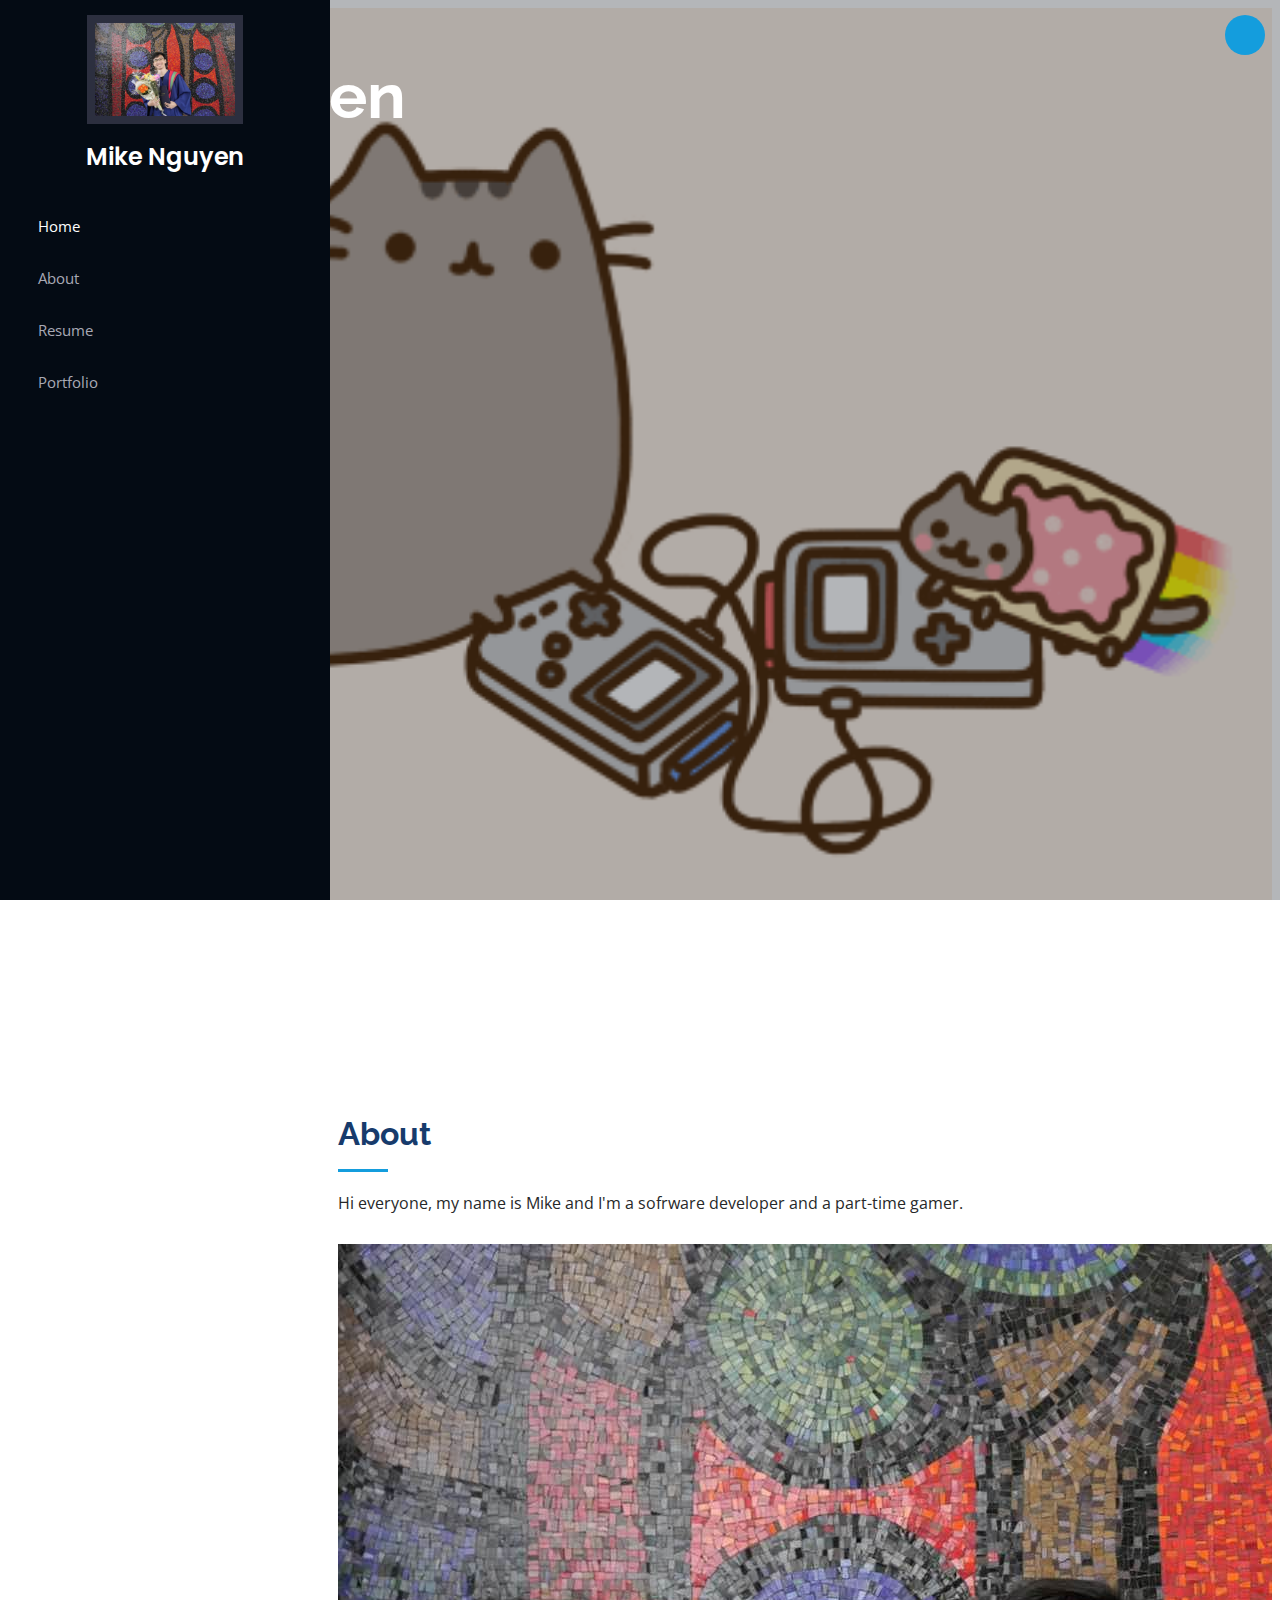
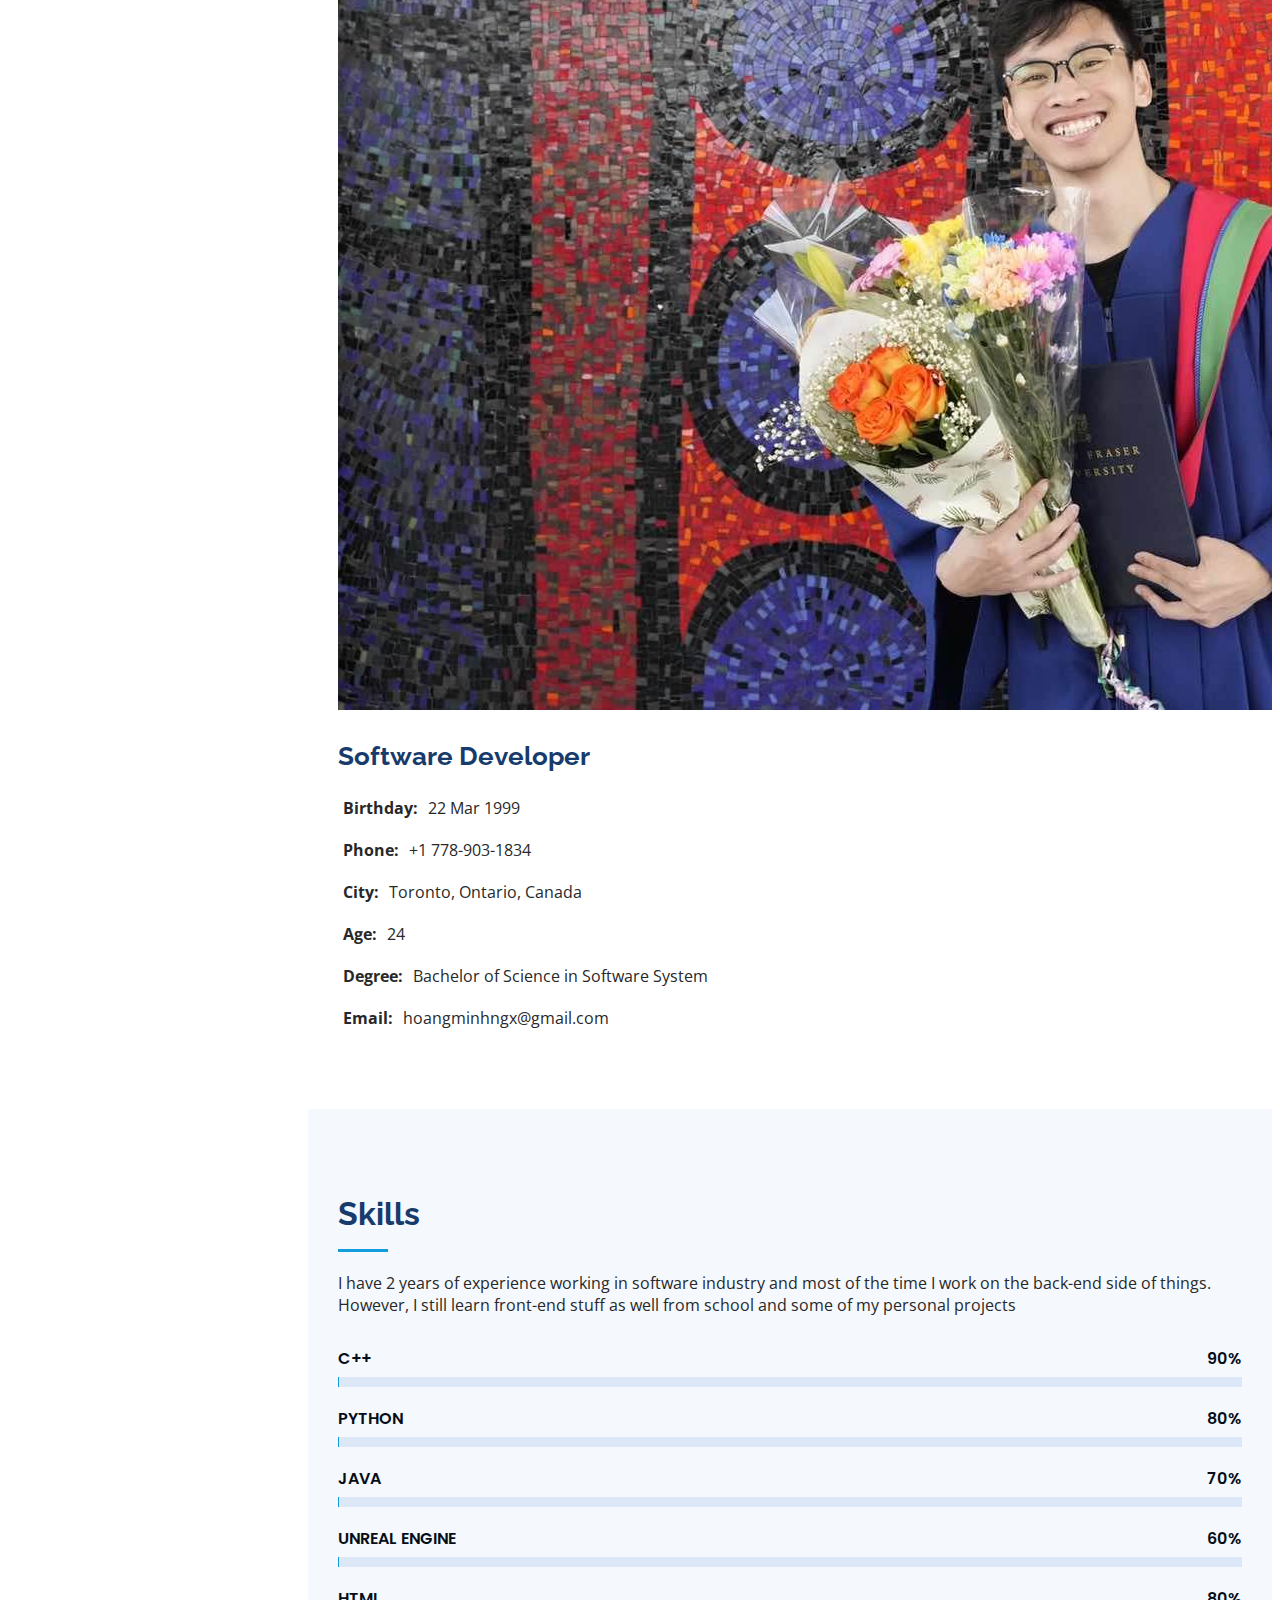
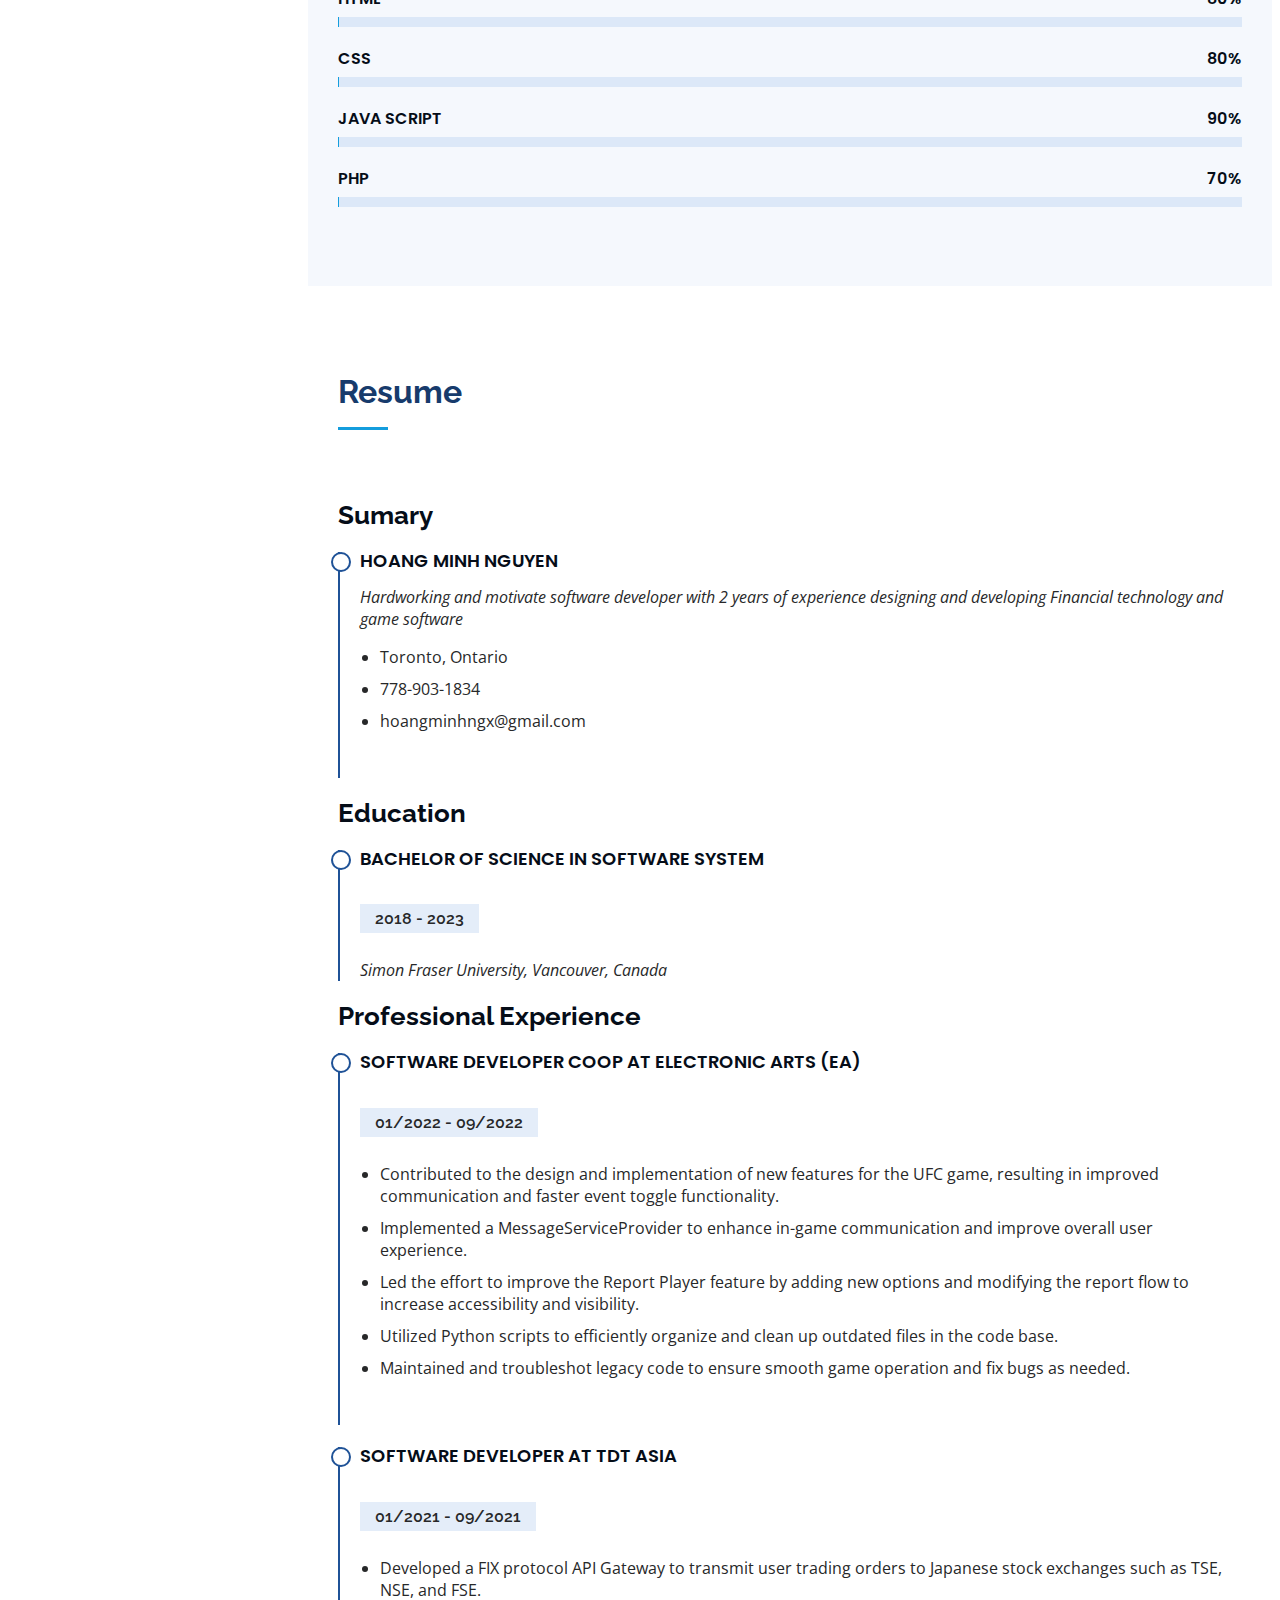
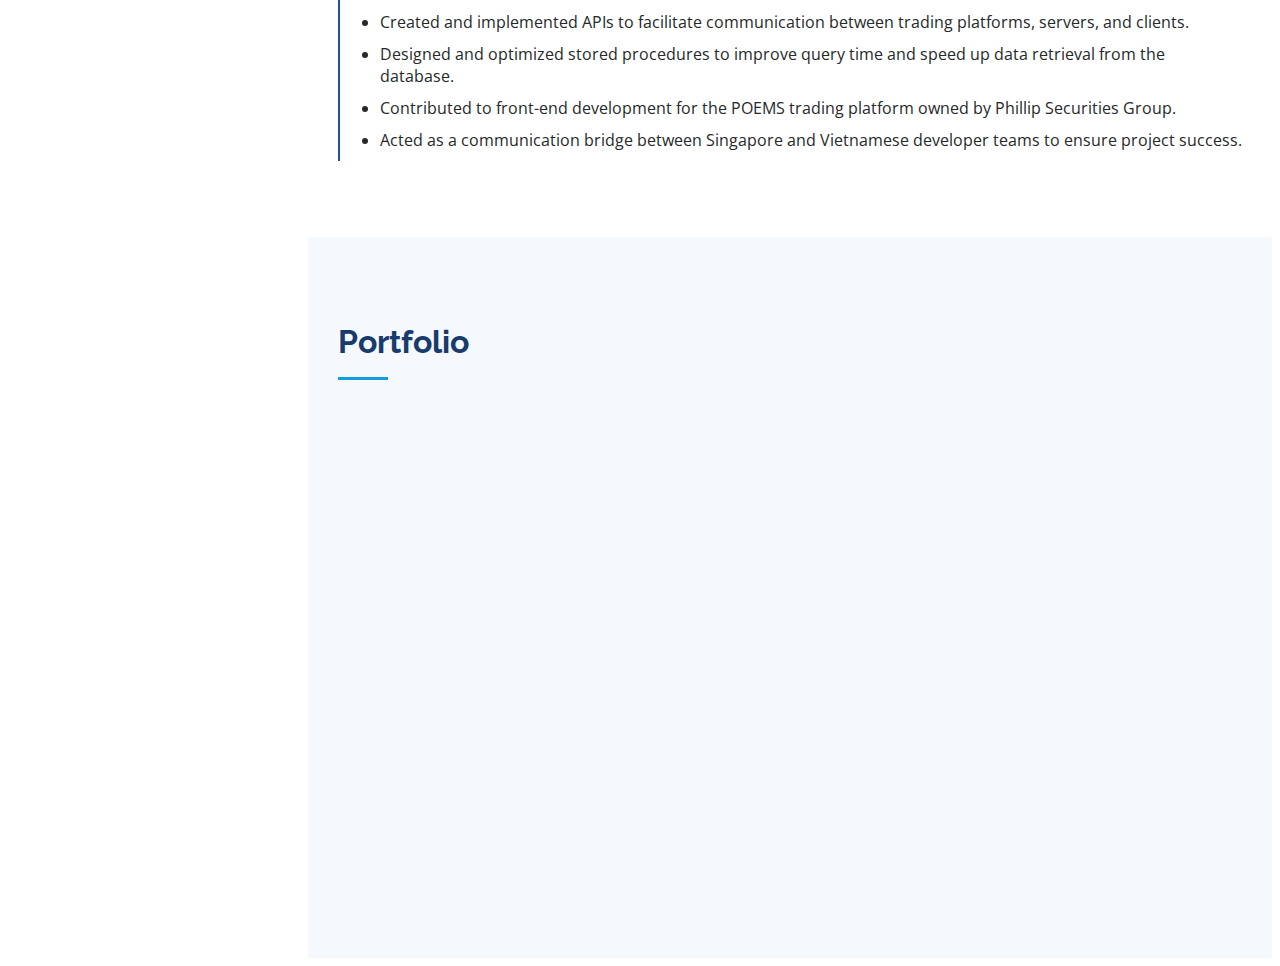
==== index.html @ 2d67f8f9 "first commit" ====
<!DOCTYPE html>
<html lang="en">

<head>
  <meta charset="utf-8">
  <meta content="width=device-width, initial-scale=1.0" name="viewport">

  <title>Mike Nguyen - Software Developer</title>
  <meta content="" name="description">
  <meta content="" name="keywords">

  <!-- Favicons -->
  <link href="assets/img/favicon.png" rel="icon">
  <link href="assets/img/apple-touch-icon.png" rel="apple-touch-icon">

  <!-- Google Fonts -->
  <link href="https://fonts.googleapis.com/css?family=Open+Sans:300,300i,400,400i,600,600i,700,700i|Raleway:300,300i,400,400i,500,500i,600,600i,700,700i|Poppins:300,300i,400,400i,500,500i,600,600i,700,700i" rel="stylesheet">

  <!-- Vendor CSS Files -->
  <link href="assets/vendor/aos/aos.css" rel="stylesheet">
  <link href="assets/vendor/bootstrap/css/bootstrap.min.css" rel="stylesheet">
  <link href="assets/vendor/bootstrap-icons/bootstrap-icons.css" rel="stylesheet">
  <link href="assets/vendor/boxicons/css/boxicons.min.css" rel="stylesheet">
  <link href="assets/vendor/glightbox/css/glightbox.min.css" rel="stylesheet">
  <link href="assets/vendor/swiper/swiper-bundle.min.css" rel="stylesheet">

  <!-- Template Main CSS File -->
  <link href="assets/css/style.css" rel="stylesheet">
</head>

<body>

  <!-- ======= Mobile nav toggle button ======= -->
  <i class="bi bi-list mobile-nav-toggle d-xl-none"></i>

  <!-- ======= Header ======= -->
  <header id="header">
    <div class="d-flex flex-column">
      <div class="profile">
        <img src="assets/img/graduation2.jpg" alt="" class="rounded-circle">
        <h1 class="text-light"><a href="index.html">Mike Nguyen</a></h1>
      </div>

      <nav id="navbar" class="nav-menu navbar">
        <ul>
          <li><a href="#hero" class="nav-link scrollto active"><i class="bx bx-home"></i> <span>Home</span></a></li>
          <li><a href="#about" class="nav-link scrollto"><i class="bx bx-user"></i> <span>About</span></a></li>
          <li><a href="#resume" class="nav-link scrollto"><i class="bx bx-file-blank"></i> <span>Resume</span></a></li>
          <li><a href="#portfolio" class="nav-link scrollto"><i class="bx bx-book-content"></i> <span>Portfolio</span></a></li>
        </ul>
      </nav><!-- .nav-menu -->
    </div>
  </header><!-- End Header -->

  <!-- ======= Hero Section ======= -->
  <section id="hero" class="d-flex flex-column justify-content-center align-items-center">
    <div class="hero-container" data-aos="fade-in">
      <h1>Mike Nguyen</h1>
      <p>I'm a <span class="typed" data-typed-items="Software Developer"></span></p>
    </div>
  </section><!-- End Hero -->

  <main id="main">

    <!-- ======= About Section ======= -->
    <section id="about" class="about">
      <div class="container">

        <div class="section-title">
          <h2>About</h2>
          <p>Hi everyone, my name is Mike and I'm a sofrware developer and a part-time gamer.</p>
        </div>

        <div class="row">
          <div class="col-lg-4" data-aos="fade-right">
            <img src="assets/img/graduation2.jpg" class="img-fluid" alt="">
          </div>
          <div class="col-lg-8 pt-4 pt-lg-0 content" data-aos="fade-left">
            <h3>Software Developer</h3>
            <div class="row">
              <div class="col-lg-6">
                <ul>
                  <li><i class="bi bi-chevron-right"></i> <strong>Birthday:</strong> <span>22 Mar 1999</span></li>
                  <li><i class="bi bi-chevron-right"></i> <strong>Phone:</strong> <span>+1 778-903-1834</span></li>
                  <li><i class="bi bi-chevron-right"></i> <strong>City:</strong> <span>Toronto, Ontario, Canada</span></li>
                </ul>
              </div>
              <div class="col-lg-6">
                <ul>
                  <li><i class="bi bi-chevron-right"></i> <strong>Age:</strong> <span>24</span></li>
                  <li><i class="bi bi-chevron-right"></i> <strong>Degree:</strong> <span>Bachelor of Science in Software System</span></li>
                  <li><i class="bi bi-chevron-right"></i> <strong>Email:</strong> <span>hoangminhngx@gmail.com</span></li>
                </ul>
              </div>
            </div>

          </div>
        </div>

      </div>
    </section><!-- End About Section -->

    <!-- ======= Skills Section ======= -->
    <section id="skills" class="skills section-bg">
      <div class="container">

        <div class="section-title">
          <h2>Skills</h2>
          <p>I have 2 years of experience working in software industry and most of the time I work on the back-end side of things. However, I still learn front-end stuff as well from school and some of my personal projects </p>
        </div>

        <div class="row skills-content">

          <div class="col-lg-6" data-aos="fade-up">

            <div class="progress">
              <span class="skill">C++ <i class="val">90%</i></span>
              <div class="progress-bar-wrap">
                <div class="progress-bar" role="progressbar" aria-valuenow="90" aria-valuemin="0" aria-valuemax="100"></div>
              </div>
            </div>

            <div class="progress">
              <span class="skill">Python <i class="val">80%</i></span>
              <div class="progress-bar-wrap">
                <div class="progress-bar" role="progressbar" aria-valuenow="80" aria-valuemin="0" aria-valuemax="100"></div>
              </div>
            </div>

            <div class="progress">
              <span class="skill">Java <i class="val">70%</i></span>
              <div class="progress-bar-wrap">
                <div class="progress-bar" role="progressbar" aria-valuenow="70" aria-valuemin="0" aria-valuemax="100"></div>
              </div>
            </div>

            <div class="progress">
              <span class="skill">Unreal Engine <i class="val">60%</i></span>
              <div class="progress-bar-wrap">
                <div class="progress-bar" role="progressbar" aria-valuenow="60" aria-valuemin="0" aria-valuemax="100"></div>
              </div>
            </div>
          </div>

          <div class="col-lg-6" data-aos="fade-up" data-aos-delay="100">

            <div class="progress">
              <span class="skill">HTML <i class="val">80%</i></span>
              <div class="progress-bar-wrap">
                <div class="progress-bar" role="progressbar" aria-valuenow="80" aria-valuemin="0" aria-valuemax="100"></div>
              </div>
            </div>

            <div class="progress">
              <span class="skill">CSS <i class="val">80%</i></span>
              <div class="progress-bar-wrap">
                <div class="progress-bar" role="progressbar" aria-valuenow="80" aria-valuemin="0" aria-valuemax="100"></div>
              </div>
            </div>

            <div class="progress">
              <span class="skill">Java Script <i class="val">90%</i></span>
              <div class="progress-bar-wrap">
                <div class="progress-bar" role="progressbar" aria-valuenow="90" aria-valuemin="0" aria-valuemax="100"></div>
              </div>
            </div>

            <div class="progress">
              <span class="skill">PHP <i class="val">70%</i></span>
              <div class="progress-bar-wrap">
                <div class="progress-bar" role="progressbar" aria-valuenow="70" aria-valuemin="0" aria-valuemax="100"></div>
              </div>
            </div>
          </div>

        </div>

      </div>
    </section><!-- End Skills Section -->

    <!-- ======= Resume Section ======= -->
    <section id="resume" class="resume">
      <div class="container">

        <div class="section-title">
          <h2>Resume</h2>
        </div>

        <div class="row">
          <div class="col-lg-6" data-aos="fade-up">
            <h3 class="resume-title">Sumary</h3>
            <div class="resume-item pb-0">
              <h4>Hoang Minh Nguyen</h4>
              <p><em>Hardworking and motivate software developer with 2 years of experience designing and developing Financial technology and game software</em></p>
              <ul>
                <li>Toronto, Ontario</li>
                <li>778-903-1834</li>
                <li>hoangminhngx@gmail.com</li>
              </ul>
            </div>

            <h3 class="resume-title">Education</h3>
            <div class="resume-item">
              <h4>Bachelor of Science in Software System</h4>
              <h5>2018 - 2023</h5>
              <p><em>Simon Fraser University, Vancouver, Canada</em></p>
            </div>
            
          </div>
          <div class="col-lg-6" data-aos="fade-up" data-aos-delay="100">
            <h3 class="resume-title">Professional Experience</h3>
            <div class="resume-item">
              <h4>Software Developer Coop at Electronic Arts (EA)</h4>
              <h5>01/2022 - 09/2022</h5>
              <ul>
                <li>Contributed to the design and implementation of new features for the UFC game, resulting in improved communication and faster event toggle functionality.</li>
                <li>Implemented a MessageServiceProvider to enhance in-game communication and improve overall user experience.</li>
                <li>Led the effort to improve the Report Player feature by adding new options and modifying the report flow to increase accessibility and visibility.</li>
                <li>Utilized Python scripts to efficiently organize and clean up outdated files in the code base.</li>
                <li>Maintained and troubleshot legacy code to ensure smooth game operation and fix bugs as needed.</li>
              </ul>
            </div>
            <div class="resume-item">
              <h4> Software Developer at TDT Asia</h4>
              <h5>01/2021 - 09/2021</h5>
              <ul>
                <li>Developed a FIX protocol API Gateway to transmit user trading orders to Japanese stock exchanges such as TSE, NSE, and FSE.</li>
                <li>Created and implemented APIs to facilitate communication between trading platforms, servers, and clients.</li>
                <li>Designed and optimized stored procedures to improve query time and speed up data retrieval from the database.</li>
                <li>Contributed to front-end development for the POEMS trading platform owned by Phillip Securities Group.</li>
                <li>Acted as a communication bridge between Singapore and Vietnamese developer teams to ensure project success.</li>
              </ul>
            </div>
          </div>
        </div>

      </div>
    </section><!-- End Resume Section -->

    <!-- ======= Portfolio Section ======= -->
    <section id="portfolio" class="portfolio section-bg">
      <div class="container">

        <div class="section-title">
          <h2>Portfolio</h2>
        </div>

        <div class="row portfolio-container" data-aos="fade-up" data-aos-delay="50">

          <div class="col-lg-4 col-md-6 portfolio-item filter-app">
            <div class="portfolio-wrap">
              <img src="assets/img/portfolio/portfolio-1.jpg" class="img-fluid" alt="">
              <div class="portfolio-links">
                <a href="assets/img/portfolio/portfolio-1.jpg" data-gallery="portfolioGallery" class="portfolio-lightbox" title="App 1"><i class="bx bx-plus"></i></a>
                <a href="portfolio-details.html" title="More Details"><i class="bx bx-link"></i></a>
              </div>
            </div>
          </div>

          <div class="col-lg-4 col-md-6 portfolio-item filter-web">
            <div class="portfolio-wrap">
              <img src="assets/img/portfolio/portfolio-2.jpg" class="img-fluid" alt="">
              <div class="portfolio-links">
                <a href="assets/img/portfolio/portfolio-2.jpg" data-gallery="portfolioGallery" class="portfolio-lightbox" title="Web 3"><i class="bx bx-plus"></i></a>
                <a href="portfolio-details.html" title="More Details"><i class="bx bx-link"></i></a>
              </div>
            </div>
          </div>

          <div class="col-lg-4 col-md-6 portfolio-item filter-app">
            <div class="portfolio-wrap">
              <img src="assets/img/portfolio/portfolio-3.jpg" class="img-fluid" alt="">
              <div class="portfolio-links">
                <a href="assets/img/portfolio/portfolio-3.jpg" data-gallery="portfolioGallery" class="portfolio-lightbox" title="App 2"><i class="bx bx-plus"></i></a>
                <a href="portfolio-details.html" title="More Details"><i class="bx bx-link"></i></a>
              </div>
            </div>
          </div>

          <div class="col-lg-4 col-md-6 portfolio-item filter-card">
            <div class="portfolio-wrap">
              <img src="assets/img/portfolio/portfolio-4.jpg" class="img-fluid" alt="">
              <div class="portfolio-links">
                <a href="assets/img/portfolio/portfolio-4.jpg" data-gallery="portfolioGallery" class="portfolio-lightbox" title="Card 2"><i class="bx bx-plus"></i></a>
                <a href="portfolio-details.html" title="More Details"><i class="bx bx-link"></i></a>
              </div>
            </div>
          </div>

          <div class="col-lg-4 col-md-6 portfolio-item filter-web">
            <div class="portfolio-wrap">
              <img src="assets/img/portfolio/portfolio-5.jpg" class="img-fluid" alt="">
              <div class="portfolio-links">
                <a href="assets/img/portfolio/portfolio-5.jpg" data-gallery="portfolioGallery" class="portfolio-lightbox" title="Web 2"><i class="bx bx-plus"></i></a>
                <a href="portfolio-details.html" title="More Details"><i class="bx bx-link"></i></a>
              </div>
            </div>
          </div>

          <div class="col-lg-4 col-md-6 portfolio-item filter-app">
            <div class="portfolio-wrap">
              <img src="assets/img/portfolio/portfolio-6.jpg" class="img-fluid" alt="">
              <div class="portfolio-links">
                <a href="assets/img/portfolio/portfolio-6.jpg" data-gallery="portfolioGallery" class="portfolio-lightbox" title="App 3"><i class="bx bx-plus"></i></a>
                <a href="portfolio-details.html" title="More Details"><i class="bx bx-link"></i></a>
              </div>
            </div>
          </div>

          <div class="col-lg-4 col-md-6 portfolio-item filter-card">
            <div class="portfolio-wrap">
              <img src="assets/img/portfolio/portfolio-7.jpg" class="img-fluid" alt="">
              <div class="portfolio-links">
                <a href="assets/img/portfolio/portfolio-7.jpg" data-gallery="portfolioGallery" class="portfolio-lightbox" title="Card 1"><i class="bx bx-plus"></i></a>
                <a href="portfolio-details.html" title="More Details"><i class="bx bx-link"></i></a>
              </div>
            </div>
          </div>

          <div class="col-lg-4 col-md-6 portfolio-item filter-card">
            <div class="portfolio-wrap">
              <img src="assets/img/portfolio/portfolio-8.jpg" class="img-fluid" alt="">
              <div class="portfolio-links">
                <a href="assets/img/portfolio/portfolio-8.jpg" data-gallery="portfolioGallery" class="portfolio-lightbox" title="Card 3"><i class="bx bx-plus"></i></a>
                <a href="portfolio-details.html" title="More Details"><i class="bx bx-link"></i></a>
              </div>
            </div>
          </div>

          <div class="col-lg-4 col-md-6 portfolio-item filter-web">
            <div class="portfolio-wrap">
              <img src="assets/img/portfolio/portfolio-9.jpg" class="img-fluid" alt="">
              <div class="portfolio-links">
                <a href="assets/img/portfolio/portfolio-9.jpg" data-gallery="portfolioGallery" class="portfolio-lightbox" title="Web 3"><i class="bx bx-plus"></i></a>
                <a href="portfolio-details.html" title="More Details"><i class="bx bx-link"></i></a>
              </div>
            </div>
          </div>

        </div>

      </div>
    </section><!-- End Portfolio Section -->

   
    


  <a href="#" class="back-to-top d-flex align-items-center justify-content-center"><i class="bi bi-arrow-up-short"></i></a>

  <!-- Vendor JS Files -->
  <script src="assets/vendor/purecounter/purecounter_vanilla.js"></script>
  <script src="assets/vendor/aos/aos.js"></script>
  <script src="assets/vendor/bootstrap/js/bootstrap.bundle.min.js"></script>
  <script src="assets/vendor/glightbox/js/glightbox.min.js"></script>
  <script src="assets/vendor/isotope-layout/isotope.pkgd.min.js"></script>
  <script src="assets/vendor/swiper/swiper-bundle.min.js"></script>
  <script src="assets/vendor/typed.js/typed.umd.js"></script>
  <script src="assets/vendor/waypoints/noframework.waypoints.js"></script>
  <script src="assets/vendor/php-email-form/validate.js"></script>

  <!-- Template Main JS File -->
  <script src="assets/js/main.js"></script>

</body>

</html>
---- assets/css/style.css ----
/**
* Template Name: iPortfolio
* Updated: May 30 2023 with Bootstrap v5.3.0
* Template URL: https://bootstrapmade.com/iportfolio-bootstrap-portfolio-websites-template/
* Author: BootstrapMade.com
* License: https://bootstrapmade.com/license/
*/

/*--------------------------------------------------------------
# General
--------------------------------------------------------------*/
body {
  font-family: "Open Sans", sans-serif;
  color: #272829;
}

a {
  color: #149ddd;
  text-decoration: none;
}

a:hover {
  color: #37b3ed;
  text-decoration: none;
}

h1,
h2,
h3,
h4,
h5,
h6 {
  font-family: "Raleway", sans-serif;
}

/*--------------------------------------------------------------
# Back to top button
--------------------------------------------------------------*/
.back-to-top {
  position: fixed;
  visibility: hidden;
  opacity: 0;
  right: 15px;
  bottom: 15px;
  z-index: 996;
  background: #149ddd;
  width: 40px;
  height: 40px;
  border-radius: 50px;
  transition: all 0.4s;
}

.back-to-top i {
  font-size: 28px;
  color: #fff;
  line-height: 0;
}

.back-to-top:hover {
  background: #2eafec;
  color: #fff;
}

.back-to-top.active {
  visibility: visible;
  opacity: 1;
}

/*--------------------------------------------------------------
# Header
--------------------------------------------------------------*/
#header {
  position: fixed;
  top: 0;
  left: 0;
  bottom: 0;
  width: 300px;
  transition: all ease-in-out 0.5s;
  z-index: 9997;
  transition: all 0.5s;
  padding: 0 15px;
  background: #040b14;
  overflow-y: auto;
}

#header .profile img {
  margin: 15px auto;
  display: block;
  width: 140px;
  border: 8px solid #2c2f3f;
}

#header .profile h1 {
  font-size: 24px;
  margin: 0;
  padding: 0;
  font-weight: 600;
  -moz-text-align-last: center;
  text-align-last: center;
  font-family: "Poppins", sans-serif;
}

#header .profile h1 a,
#header .profile h1 a:hover {
  color: #fff;
  text-decoration: none;
}

#header .profile .social-links a {
  font-size: 18px;
  display: inline-block;
  background: #212431;
  color: #fff;
  line-height: 1;
  padding: 8px 0;
  margin-right: 4px;
  border-radius: 50%;
  text-align: center;
  width: 36px;
  height: 36px;
  transition: 0.3s;
}

#header .profile .social-links a:hover {
  background: #149ddd;
  color: #fff;
  text-decoration: none;
}

#main {
  margin-left: 300px;
}

.container,
.container-fluid {
  padding-left: 30px;
  padding-right: 30px;
}

@media (max-width: 1199px) {
  #header {
    left: -300px;
  }

  #main {
    margin-left: 0;
  }

  .container,
  .container-fluid {
    padding-left: 12px;
    padding-right: 12px;
  }
}

/*--------------------------------------------------------------
# Navigation Menu
--------------------------------------------------------------*/
/* Desktop Navigation */
.nav-menu {
  padding: 30px 0 0 0;
}

.nav-menu * {
  margin: 0;
  padding: 0;
  list-style: none;
}

.nav-menu>ul>li {
  position: relative;
  white-space: nowrap;
}

.nav-menu a,
.nav-menu a:focus {
  display: flex;
  align-items: center;
  color: #a8a9b4;
  padding: 12px 15px;
  margin-bottom: 8px;
  transition: 0.3s;
  font-size: 15px;
}

.nav-menu a i,
.nav-menu a:focus i {
  font-size: 24px;
  padding-right: 8px;
  color: #6f7180;
}

.nav-menu a:hover,
.nav-menu .active,
.nav-menu .active:focus,
.nav-menu li:hover>a {
  text-decoration: none;
  color: #fff;
}

.nav-menu a:hover i,
.nav-menu .active i,
.nav-menu .active:focus i,
.nav-menu li:hover>a i {
  color: #149ddd;
}

/* Mobile Navigation */
.mobile-nav-toggle {
  position: fixed;
  right: 15px;
  top: 15px;
  z-index: 9998;
  border: 0;
  font-size: 24px;
  transition: all 0.4s;
  outline: none !important;
  background-color: #149ddd;
  color: #fff;
  width: 40px;
  height: 40px;
  display: inline-flex;
  align-items: center;
  justify-content: center;
  line-height: 0;
  border-radius: 50px;
  cursor: pointer;
}

.mobile-nav-active {
  overflow: hidden;
}

.mobile-nav-active #header {
  left: 0;
}

/*--------------------------------------------------------------
# Hero Section
--------------------------------------------------------------*/
#hero {
  width: 100%;
  height: 100vh;
  background: url("../img/cat-bg.gif") center;
  
  background-size: cover;
}

#hero:before {
  content: "";
  background: rgba(5, 13, 24, 0.3);
  position: absolute;
  bottom: 0;
  top: 0;
  left: 0;
  right: 0;
  z-index: 1;
}

#hero .hero-container {
  position: relative;
  z-index: 2;
  min-width: 300px;
}

#hero h1 {
  margin: 0 0 10px 0;
  font-size: 64px;
  font-weight: 700;
  line-height: 56px;
  color: #fff;
}

#hero p {
  color: #fff;
  margin-bottom: 50px;
  font-size: 26px;
  font-family: "Poppins", sans-serif;
}

#hero p span {
  color: #fff;
  padding-bottom: 4px;
  letter-spacing: 1px;
  border-bottom: 3px solid #149ddd;
}

@media (min-width: 1024px) {
  #hero {
    background-attachment: fixed;
  }
}

@media (max-width: 768px) {
  #hero h1 {
    font-size: 28px;
    line-height: 36px;
  }

  #hero h2 {
    font-size: 18px;
    line-height: 24px;
    margin-bottom: 30px;
  }
}

/*--------------------------------------------------------------
# Sections General
--------------------------------------------------------------*/
section {
  padding: 60px 0;
  overflow: hidden;
}

.section-bg {
  background: #f5f8fd;
}

.section-title {
  padding-bottom: 30px;
}

.section-title h2 {
  font-size: 32px;
  font-weight: bold;
  margin-bottom: 20px;
  padding-bottom: 20px;
  position: relative;
  color: #173b6c;
}

.section-title h2::after {
  content: "";
  position: absolute;
  display: block;
  width: 50px;
  height: 3px;
  background: #149ddd;
  bottom: 0;
  left: 0;
}

.section-title p {
  margin-bottom: 0;
}

/*--------------------------------------------------------------
# About
--------------------------------------------------------------*/
.about .content h3 {
  font-weight: 700;
  font-size: 26px;
  color: #173b6c;
}

.about .content ul {
  list-style: none;
  padding: 0;
}

.about .content ul li {
  margin-bottom: 20px;
  display: flex;
  align-items: center;
}

.about .content ul strong {
  margin-right: 10px;
}

.about .content ul i {
  font-size: 16px;
  margin-right: 5px;
  color: #149ddd;
  line-height: 0;
}

.about .content p:last-child {
  margin-bottom: 0;
}


/*--------------------------------------------------------------
# Akills
--------------------------------------------------------------*/
.skills .progress {
  height: 60px;
  display: block;
  background: none;
  border-radius: 0;
}

.skills .progress .skill {
  padding: 0;
  margin: 0 0 6px 0;
  text-transform: uppercase;
  display: block;
  font-weight: 600;
  font-family: "Poppins", sans-serif;
  color: #050d18;
}

.skills .progress .skill .val {
  float: right;
  font-style: normal;
}

.skills .progress-bar-wrap {
  background: #dce8f8;
  height: 10px;
}

.skills .progress-bar {
  width: 1px;
  height: 10px;
  transition: 0.9s;
  background-color: #149ddd;
}

/*--------------------------------------------------------------
# Resume
--------------------------------------------------------------*/
.resume .resume-title {
  font-size: 26px;
  font-weight: 700;
  margin-top: 20px;
  margin-bottom: 20px;
  color: #050d18;
}

.resume .resume-item {
  padding: 0 0 20px 20px;
  margin-top: -2px;
  border-left: 2px solid #1f5297;
  position: relative;
}

.resume .resume-item h4 {
  line-height: 18px;
  font-size: 18px;
  font-weight: 600;
  text-transform: uppercase;
  font-family: "Poppins", sans-serif;
  color: #050d18;
  margin-bottom: 10px;
}

.resume .resume-item h5 {
  font-size: 16px;
  background: #e4edf9;
  padding: 5px 15px;
  display: inline-block;
  font-weight: 600;
  margin-bottom: 10px;
}

.resume .resume-item ul {
  padding-left: 20px;
}

.resume .resume-item ul li {
  padding-bottom: 10px;
}

.resume .resume-item:last-child {
  padding-bottom: 0;
}

.resume .resume-item::before {
  content: "";
  position: absolute;
  width: 16px;
  height: 16px;
  border-radius: 50px;
  left: -9px;
  top: 0;
  background: #fff;
  border: 2px solid #1f5297;
}

/*--------------------------------------------------------------
# Portfolio
--------------------------------------------------------------*/
.portfolio .portfolio-item {
  margin-bottom: 30px;
}

.portfolio #portfolio-flters {
  padding: 0;
  margin: 0 auto 35px auto;
  list-style: none;
  text-align: center;
  background: #fff;
  border-radius: 50px;
  padding: 2px 15px;
}

.portfolio #portfolio-flters li {
  cursor: pointer;
  display: inline-block;
  padding: 10px 15px 8px 15px;
  font-size: 14px;
  font-weight: 600;
  line-height: 1;
  text-transform: uppercase;
  color: #272829;
  margin-bottom: 5px;
  transition: all 0.3s ease-in-out;
}

.portfolio #portfolio-flters li:hover,
.portfolio #portfolio-flters li.filter-active {
  color: #149ddd;
}

.portfolio #portfolio-flters li:last-child {
  margin-right: 0;
}

.portfolio .portfolio-wrap {
  transition: 0.3s;
  position: relative;
  overflow: hidden;
  z-index: 1;
}

.portfolio .portfolio-wrap::before {
  content: "";
  background: rgba(255, 255, 255, 0.5);
  position: absolute;
  left: 0;
  right: 0;
  top: 0;
  bottom: 0;
  transition: all ease-in-out 0.3s;
  z-index: 2;
  opacity: 0;
}

.portfolio .portfolio-wrap .portfolio-links {
  opacity: 1;
  left: 0;
  right: 0;
  bottom: -60px;
  z-index: 3;
  position: absolute;
  transition: all ease-in-out 0.3s;
  display: flex;
  justify-content: center;
}

.portfolio .portfolio-wrap .portfolio-links a {
  color: #fff;
  font-size: 28px;
  text-align: center;
  background: rgba(20, 157, 221, 0.75);
  transition: 0.3s;
  width: 50%;
}

.portfolio .portfolio-wrap .portfolio-links a:hover {
  background: rgba(20, 157, 221, 0.95);
}

.portfolio .portfolio-wrap .portfolio-links a+a {
  border-left: 1px solid #37b3ed;
}

.portfolio .portfolio-wrap:hover::before {
  top: 0;
  left: 0;
  right: 0;
  bottom: 0;
  opacity: 1;
}

.portfolio .portfolio-wrap:hover .portfolio-links {
  opacity: 1;
  bottom: 0;
}

/*--------------------------------------------------------------
# Portfolio Details
--------------------------------------------------------------*/
.portfolio-details {
  padding-top: 40px;
}

.portfolio-details .portfolio-details-slider img {
  width: 100%;
}

.portfolio-details .portfolio-details-slider .swiper-pagination {
  margin-top: 20px;
  position: relative;
}

.portfolio-details .portfolio-details-slider .swiper-pagination .swiper-pagination-bullet {
  width: 12px;
  height: 12px;
  background-color: #fff;
  opacity: 1;
  border: 1px solid #149ddd;
}

.portfolio-details .portfolio-details-slider .swiper-pagination .swiper-pagination-bullet-active {
  background-color: #149ddd;
}

.portfolio-details .portfolio-info {
  padding: 30px;
  box-shadow: 0px 0 30px rgba(5, 13, 24, 0.08);
}

.portfolio-details .portfolio-info h3 {
  font-size: 22px;
  font-weight: 700;
  margin-bottom: 20px;
  padding-bottom: 20px;
  border-bottom: 1px solid #eee;
}

.portfolio-details .portfolio-info ul {
  list-style: none;
  padding: 0;
  font-size: 15px;
}

.portfolio-details .portfolio-info ul li+li {
  margin-top: 10px;
}

.portfolio-details .portfolio-description {
  padding-top: 30px;
}

.portfolio-details .portfolio-description h2 {
  font-size: 26px;
  font-weight: 700;
  margin-bottom: 20px;
}

.portfolio-details .portfolio-description p {
  padding: 0;
}


/*--------------------------------------------------------------
# Breadcrumbs
--------------------------------------------------------------*/
.breadcrumbs {
  padding: 20px 0;
  background: #f9f9f9;
}

.breadcrumbs h2 {
  font-size: 26px;
  font-weight: 300;
}

.breadcrumbs ol {
  display: flex;
  flex-wrap: wrap;
  list-style: none;
  padding: 0;
  margin: 0;
  font-size: 15px;
}

.breadcrumbs ol li+li {
  padding-left: 10px;
}

.breadcrumbs ol li+li::before {
  display: inline-block;
  padding-right: 10px;
  color: #0e2442;
  content: "/";
}

@media (max-width: 768px) {
  .breadcrumbs .d-flex {
    display: block !important;
  }

  .breadcrumbs ol {
    display: block;
  }

  .breadcrumbs ol li {
    display: inline-block;
  }
}
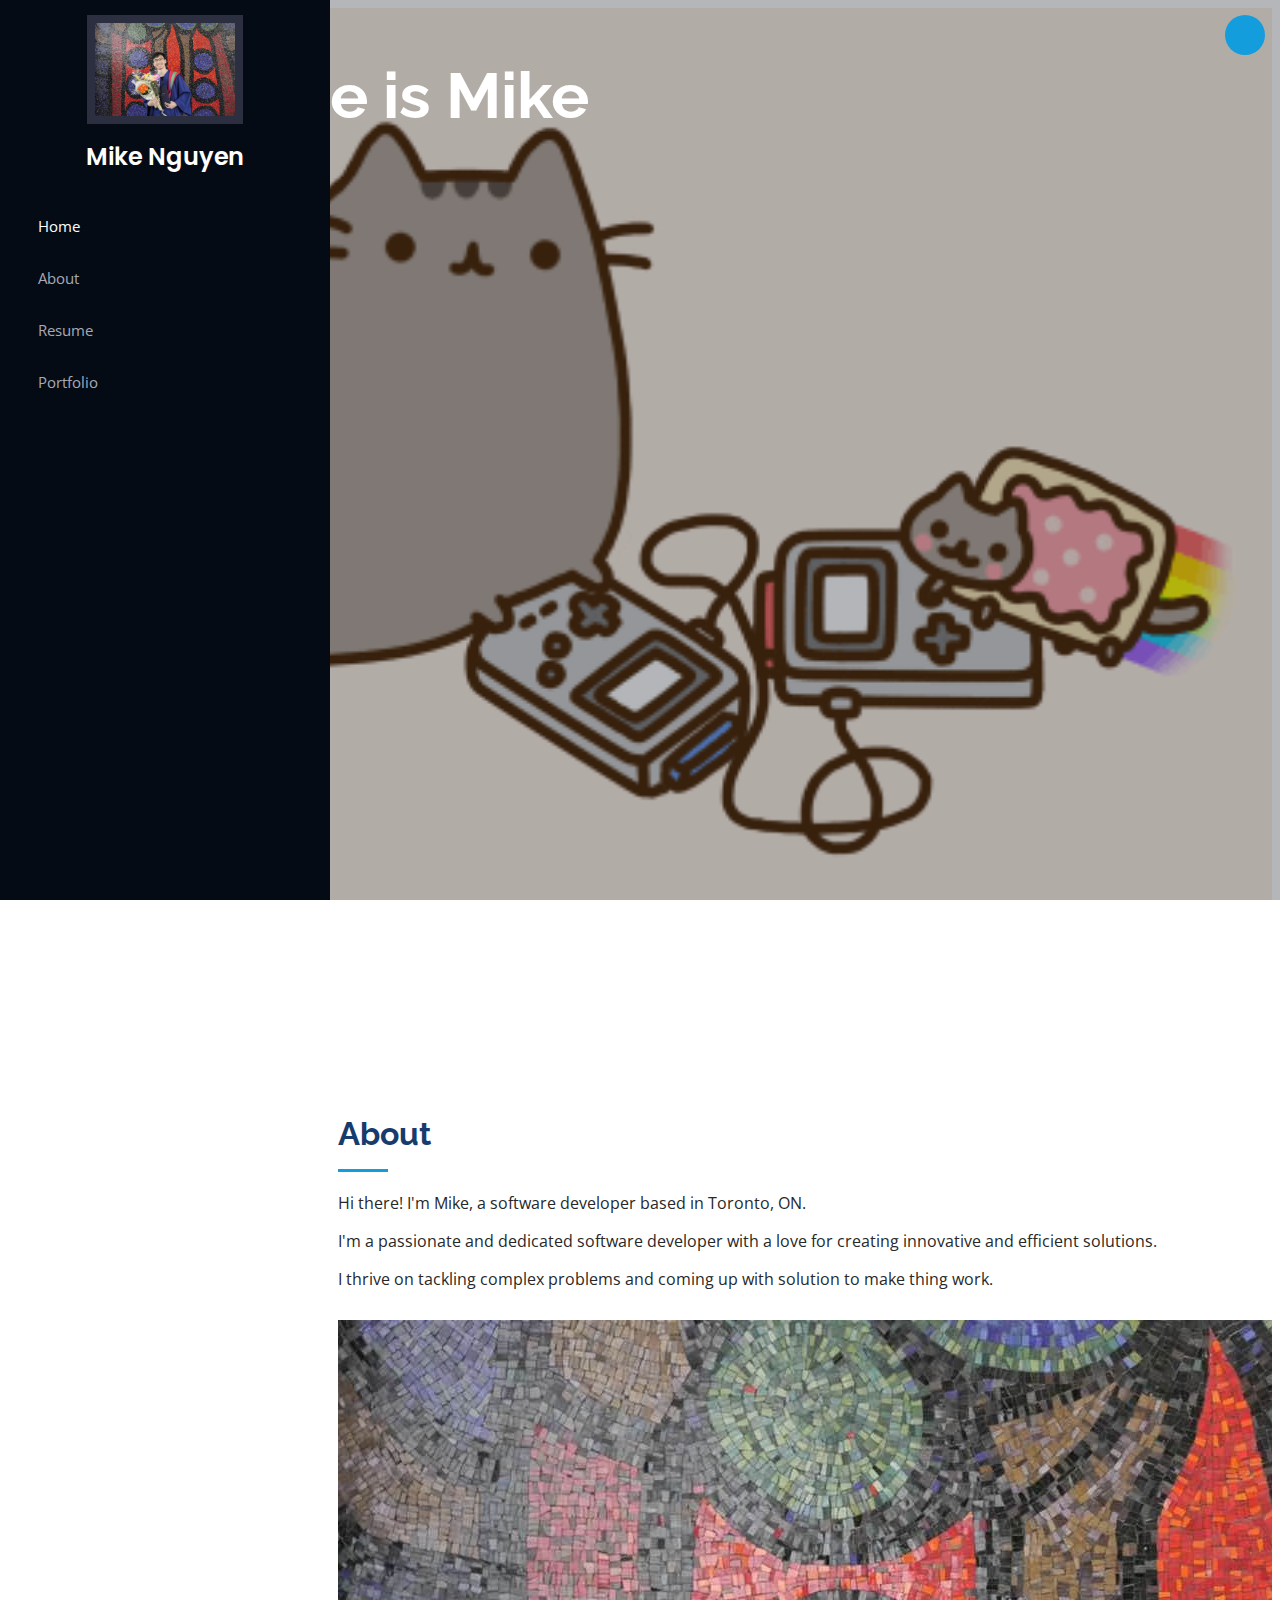
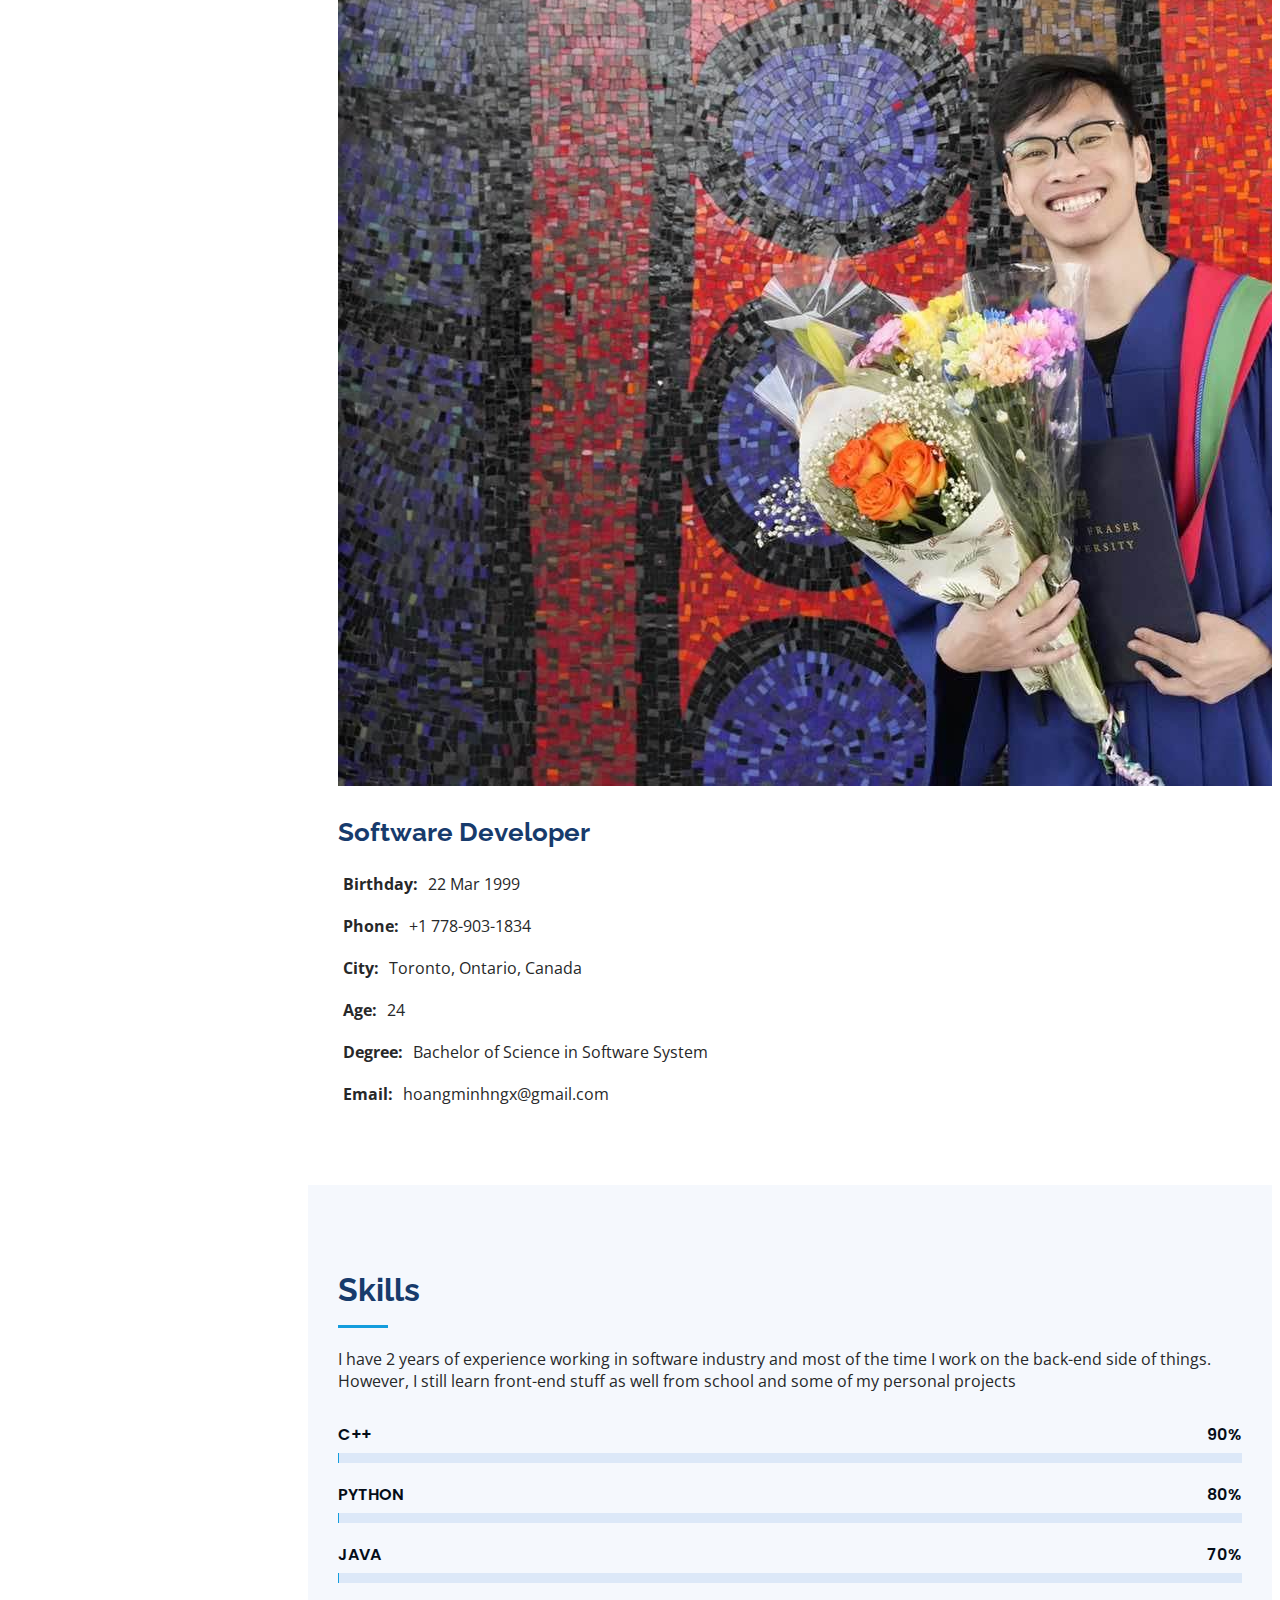
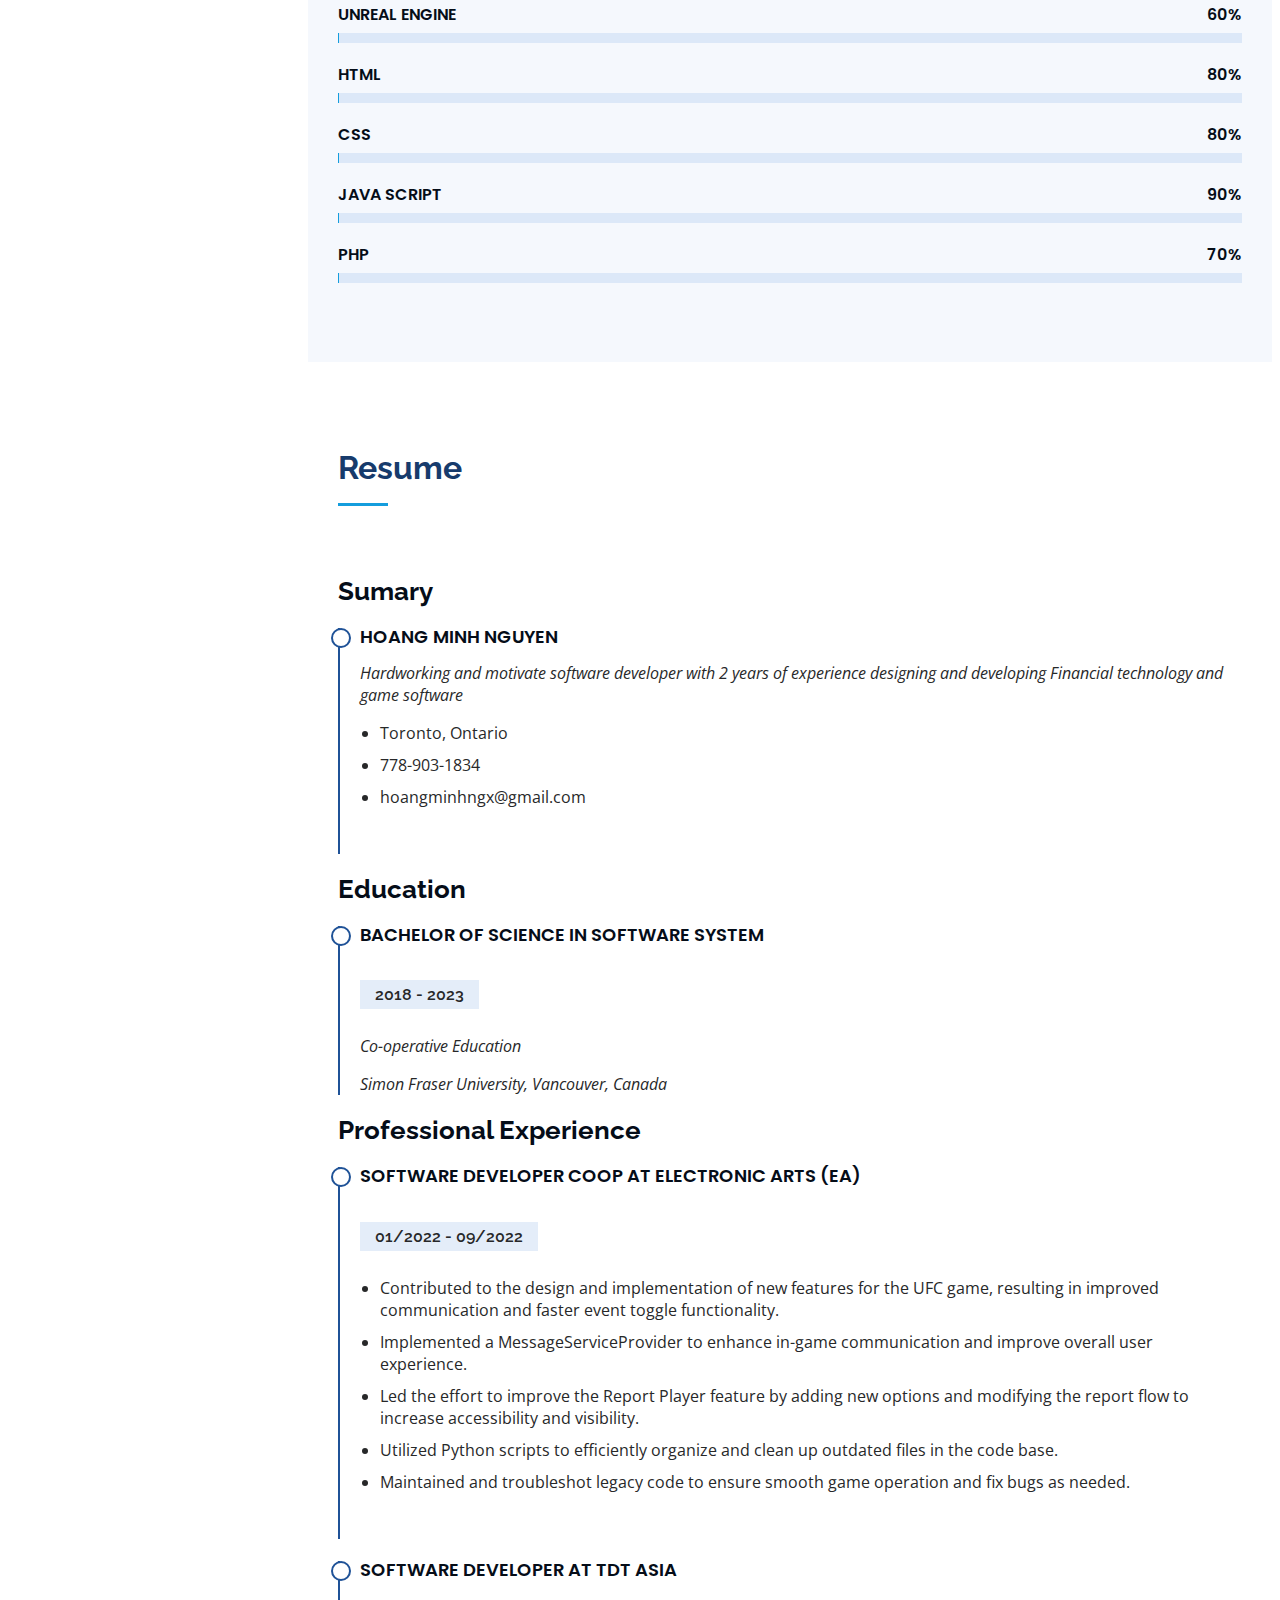
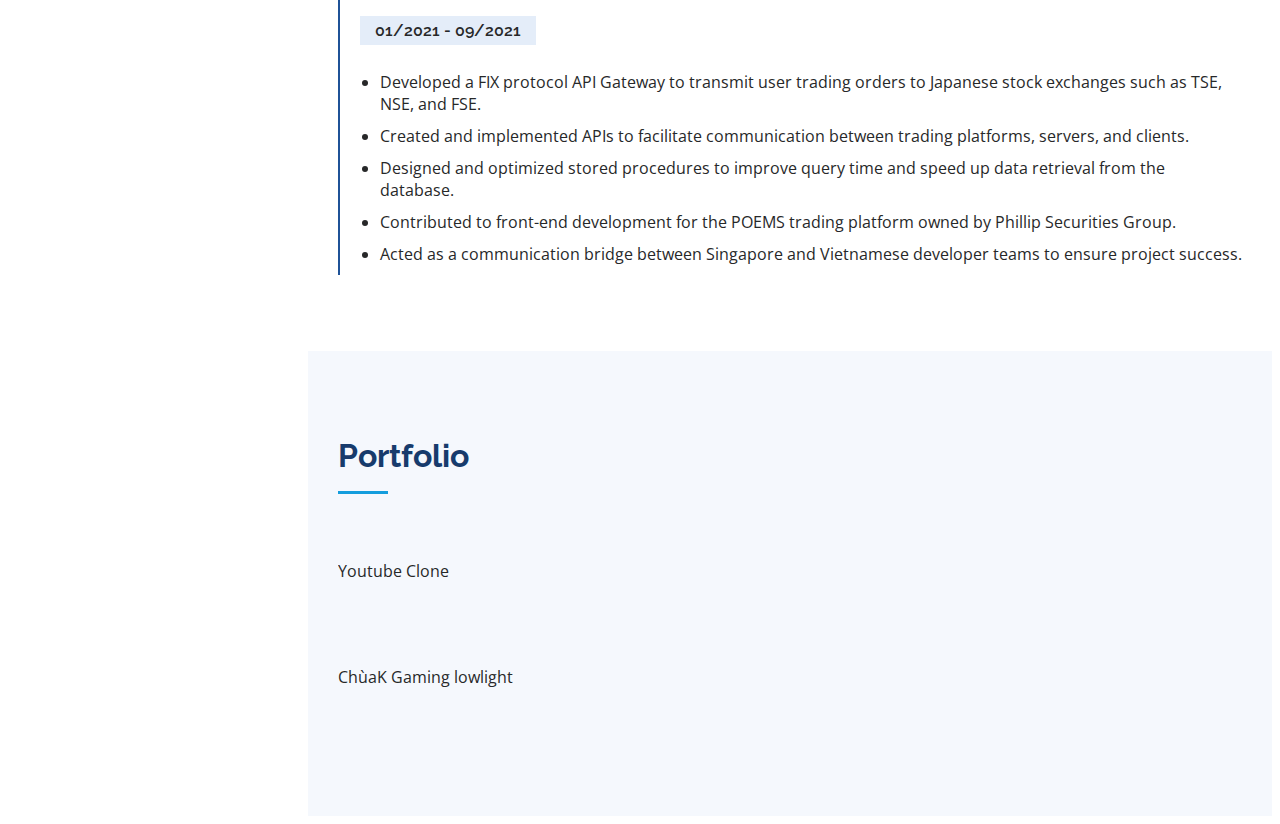
==== commit 6beae1db: "Fix minor bug" ====
--- a/index.html
+++ b/index.html
@@ -55,7 +55,7 @@
   <!-- ======= Hero Section ======= -->
   <section id="hero" class="d-flex flex-column justify-content-center align-items-center">
     <div class="hero-container" data-aos="fade-in">
-      <h1>Mike Nguyen</h1>
+      <h1>Hi my name is Mike</h1>
       <p>I'm a <span class="typed" data-typed-items="Software Developer"></span></p>
     </div>
   </section><!-- End Hero -->
@@ -68,9 +68,10 @@
 
         <div class="section-title">
           <h2>About</h2>
-          <p>Hi everyone, my name is Mike and I'm a sofrware developer and a part-time gamer.</p>
-        </div>
-
+          <p>Hi there! I'm Mike, a software developer based in Toronto, ON.</p>
+          <p>I'm a passionate and dedicated software developer with a love for creating innovative and efficient solutions.</p>
+          <p>I thrive on tackling complex problems and coming up with solution to make thing work.</p>
+        </div>
         <div class="row">
           <div class="col-lg-4" data-aos="fade-right">
             <img src="assets/img/graduation2.jpg" class="img-fluid" alt="">
@@ -203,6 +204,7 @@
             <div class="resume-item">
               <h4>Bachelor of Science in Software System</h4>
               <h5>2018 - 2023</h5>
+              <p><em>Co-operative Education </em></p>
               <p><em>Simon Fraser University, Vancouver, Canada</em></p>
             </div>
             
@@ -249,19 +251,53 @@
 
           <div class="col-lg-4 col-md-6 portfolio-item filter-app">
             <div class="portfolio-wrap">
-              <img src="assets/img/portfolio/portfolio-1.jpg" class="img-fluid" alt="">
-              <div class="portfolio-links">
-                <a href="assets/img/portfolio/portfolio-1.jpg" data-gallery="portfolioGallery" class="portfolio-lightbox" title="App 1"><i class="bx bx-plus"></i></a>
-                <a href="portfolio-details.html" title="More Details"><i class="bx bx-link"></i></a>
+              <div class="project-tilte">
+                <p>Youtube Clone</p>
+              </div>
+              <img src="assets/img/youtube_clone.png" class="img-fluid" alt="">
+              <div class="portfolio-links">
+                <a href="youtube-clone.html" title="More Details"><i class="bx bx-link"></i></a>
               </div>
             </div>
           </div>
 
           <div class="col-lg-4 col-md-6 portfolio-item filter-web">
             <div class="portfolio-wrap">
-              <img src="assets/img/portfolio/portfolio-2.jpg" class="img-fluid" alt="">
-              <div class="portfolio-links">
-                <a href="assets/img/portfolio/portfolio-2.jpg" data-gallery="portfolioGallery" class="portfolio-lightbox" title="Web 3"><i class="bx bx-plus"></i></a>
+              <div class="project-tilte">
+                <p>ChùaK Gaming lowlight </p>
+              </div>
+              <img src="assets/img/chuak_lowlight.png" class="img-fluid" alt="">
+              <div class="portfolio-links">
+                <a href="chuak-lowlight.html" title="More Details"><i class="bx bx-link"></i></a>
+              </div>
+            </div>
+          </div>
+
+          <!-- <div class="col-lg-4 col-md-6 portfolio-item filter-app">
+            <div class="portfolio-wrap">
+              <img src="assets/img/portfolio/portfolio-3.jpg" class="img-fluid" alt="">
+              <div class="portfolio-links">
+                <a href="assets/img/portfolio/portfolio-3.jpg" data-gallery="portfolioGallery" class="portfolio-lightbox" title="App 2"><i class="bx bx-plus"></i></a>
+                <a href="portfolio-details.html" title="More Details"><i class="bx bx-link"></i></a>
+              </div>
+            </div>
+          </div>
+
+          <div class="col-lg-4 col-md-6 portfolio-item filter-card">
+            <div class="portfolio-wrap">
+              <img src="assets/img/portfolio/portfolio-4.jpg" class="img-fluid" alt="">
+              <div class="portfolio-links">
+                <a href="assets/img/portfolio/portfolio-4.jpg" data-gallery="portfolioGallery" class="portfolio-lightbox" title="Card 2"><i class="bx bx-plus"></i></a>
+                <a href="portfolio-details.html" title="More Details"><i class="bx bx-link"></i></a>
+              </div>
+            </div>
+          </div>
+
+          <div class="col-lg-4 col-md-6 portfolio-item filter-web">
+            <div class="portfolio-wrap">
+              <img src="assets/img/portfolio/portfolio-5.jpg" class="img-fluid" alt="">
+              <div class="portfolio-links">
+                <a href="assets/img/portfolio/portfolio-5.jpg" data-gallery="portfolioGallery" class="portfolio-lightbox" title="Web 2"><i class="bx bx-plus"></i></a>
                 <a href="portfolio-details.html" title="More Details"><i class="bx bx-link"></i></a>
               </div>
             </div>
@@ -269,9 +305,9 @@
 
           <div class="col-lg-4 col-md-6 portfolio-item filter-app">
             <div class="portfolio-wrap">
-              <img src="assets/img/portfolio/portfolio-3.jpg" class="img-fluid" alt="">
-              <div class="portfolio-links">
-                <a href="assets/img/portfolio/portfolio-3.jpg" data-gallery="portfolioGallery" class="portfolio-lightbox" title="App 2"><i class="bx bx-plus"></i></a>
+              <img src="assets/img/portfolio/portfolio-6.jpg" class="img-fluid" alt="">
+              <div class="portfolio-links">
+                <a href="assets/img/portfolio/portfolio-6.jpg" data-gallery="portfolioGallery" class="portfolio-lightbox" title="App 3"><i class="bx bx-plus"></i></a>
                 <a href="portfolio-details.html" title="More Details"><i class="bx bx-link"></i></a>
               </div>
             </div>
@@ -279,9 +315,19 @@
 
           <div class="col-lg-4 col-md-6 portfolio-item filter-card">
             <div class="portfolio-wrap">
-              <img src="assets/img/portfolio/portfolio-4.jpg" class="img-fluid" alt="">
-              <div class="portfolio-links">
-                <a href="assets/img/portfolio/portfolio-4.jpg" data-gallery="portfolioGallery" class="portfolio-lightbox" title="Card 2"><i class="bx bx-plus"></i></a>
+              <img src="assets/img/portfolio/portfolio-7.jpg" class="img-fluid" alt="">
+              <div class="portfolio-links">
+                <a href="assets/img/portfolio/portfolio-7.jpg" data-gallery="portfolioGallery" class="portfolio-lightbox" title="Card 1"><i class="bx bx-plus"></i></a>
+                <a href="portfolio-details.html" title="More Details"><i class="bx bx-link"></i></a>
+              </div>
+            </div>
+          </div>
+
+          <div class="col-lg-4 col-md-6 portfolio-item filter-card">
+            <div class="portfolio-wrap">
+              <img src="assets/img/portfolio/portfolio-8.jpg" class="img-fluid" alt="">
+              <div class="portfolio-links">
+                <a href="assets/img/portfolio/portfolio-8.jpg" data-gallery="portfolioGallery" class="portfolio-lightbox" title="Card 3"><i class="bx bx-plus"></i></a>
                 <a href="portfolio-details.html" title="More Details"><i class="bx bx-link"></i></a>
               </div>
             </div>
@@ -289,53 +335,13 @@
 
           <div class="col-lg-4 col-md-6 portfolio-item filter-web">
             <div class="portfolio-wrap">
-              <img src="assets/img/portfolio/portfolio-5.jpg" class="img-fluid" alt="">
-              <div class="portfolio-links">
-                <a href="assets/img/portfolio/portfolio-5.jpg" data-gallery="portfolioGallery" class="portfolio-lightbox" title="Web 2"><i class="bx bx-plus"></i></a>
-                <a href="portfolio-details.html" title="More Details"><i class="bx bx-link"></i></a>
-              </div>
-            </div>
-          </div>
-
-          <div class="col-lg-4 col-md-6 portfolio-item filter-app">
-            <div class="portfolio-wrap">
-              <img src="assets/img/portfolio/portfolio-6.jpg" class="img-fluid" alt="">
-              <div class="portfolio-links">
-                <a href="assets/img/portfolio/portfolio-6.jpg" data-gallery="portfolioGallery" class="portfolio-lightbox" title="App 3"><i class="bx bx-plus"></i></a>
-                <a href="portfolio-details.html" title="More Details"><i class="bx bx-link"></i></a>
-              </div>
-            </div>
-          </div>
-
-          <div class="col-lg-4 col-md-6 portfolio-item filter-card">
-            <div class="portfolio-wrap">
-              <img src="assets/img/portfolio/portfolio-7.jpg" class="img-fluid" alt="">
-              <div class="portfolio-links">
-                <a href="assets/img/portfolio/portfolio-7.jpg" data-gallery="portfolioGallery" class="portfolio-lightbox" title="Card 1"><i class="bx bx-plus"></i></a>
-                <a href="portfolio-details.html" title="More Details"><i class="bx bx-link"></i></a>
-              </div>
-            </div>
-          </div>
-
-          <div class="col-lg-4 col-md-6 portfolio-item filter-card">
-            <div class="portfolio-wrap">
-              <img src="assets/img/portfolio/portfolio-8.jpg" class="img-fluid" alt="">
-              <div class="portfolio-links">
-                <a href="assets/img/portfolio/portfolio-8.jpg" data-gallery="portfolioGallery" class="portfolio-lightbox" title="Card 3"><i class="bx bx-plus"></i></a>
-                <a href="portfolio-details.html" title="More Details"><i class="bx bx-link"></i></a>
-              </div>
-            </div>
-          </div>
-
-          <div class="col-lg-4 col-md-6 portfolio-item filter-web">
-            <div class="portfolio-wrap">
               <img src="assets/img/portfolio/portfolio-9.jpg" class="img-fluid" alt="">
               <div class="portfolio-links">
                 <a href="assets/img/portfolio/portfolio-9.jpg" data-gallery="portfolioGallery" class="portfolio-lightbox" title="Web 3"><i class="bx bx-plus"></i></a>
                 <a href="portfolio-details.html" title="More Details"><i class="bx bx-link"></i></a>
               </div>
             </div>
-          </div>
+          </div> -->
 
         </div>
 
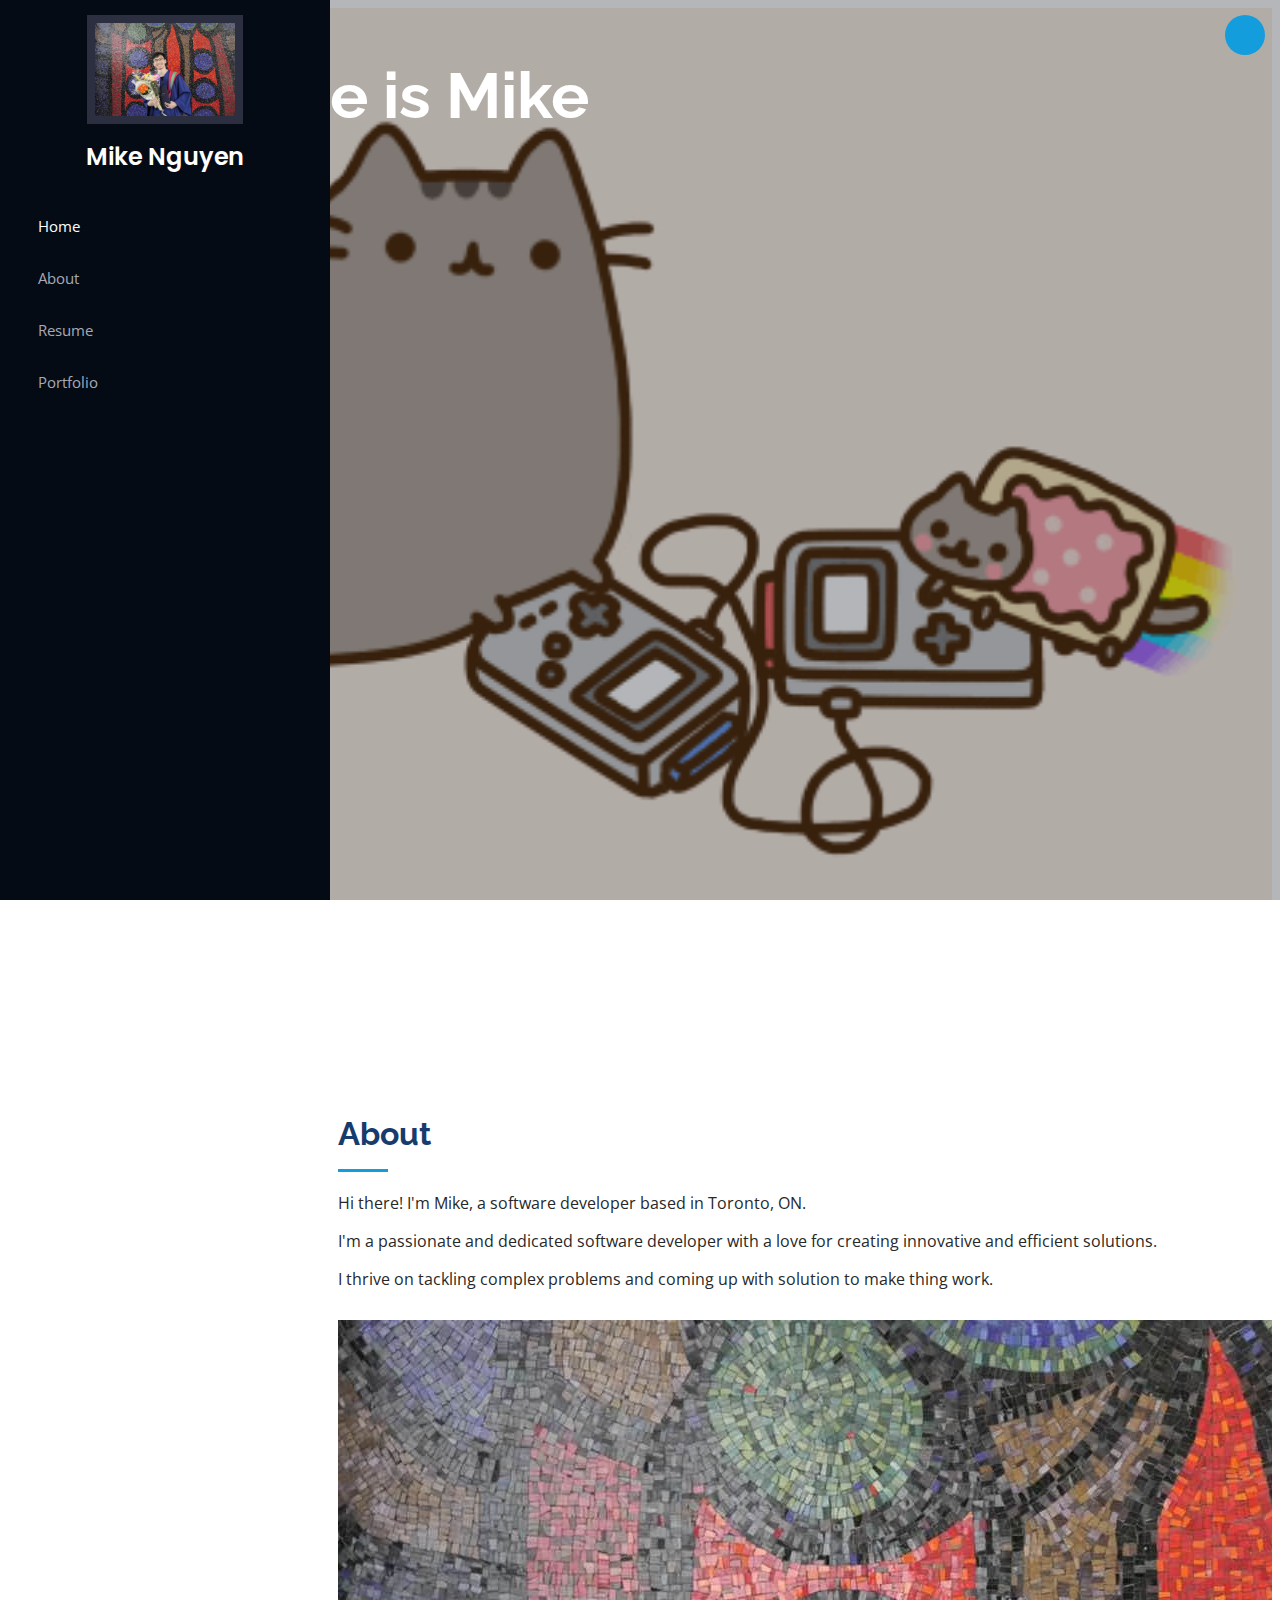
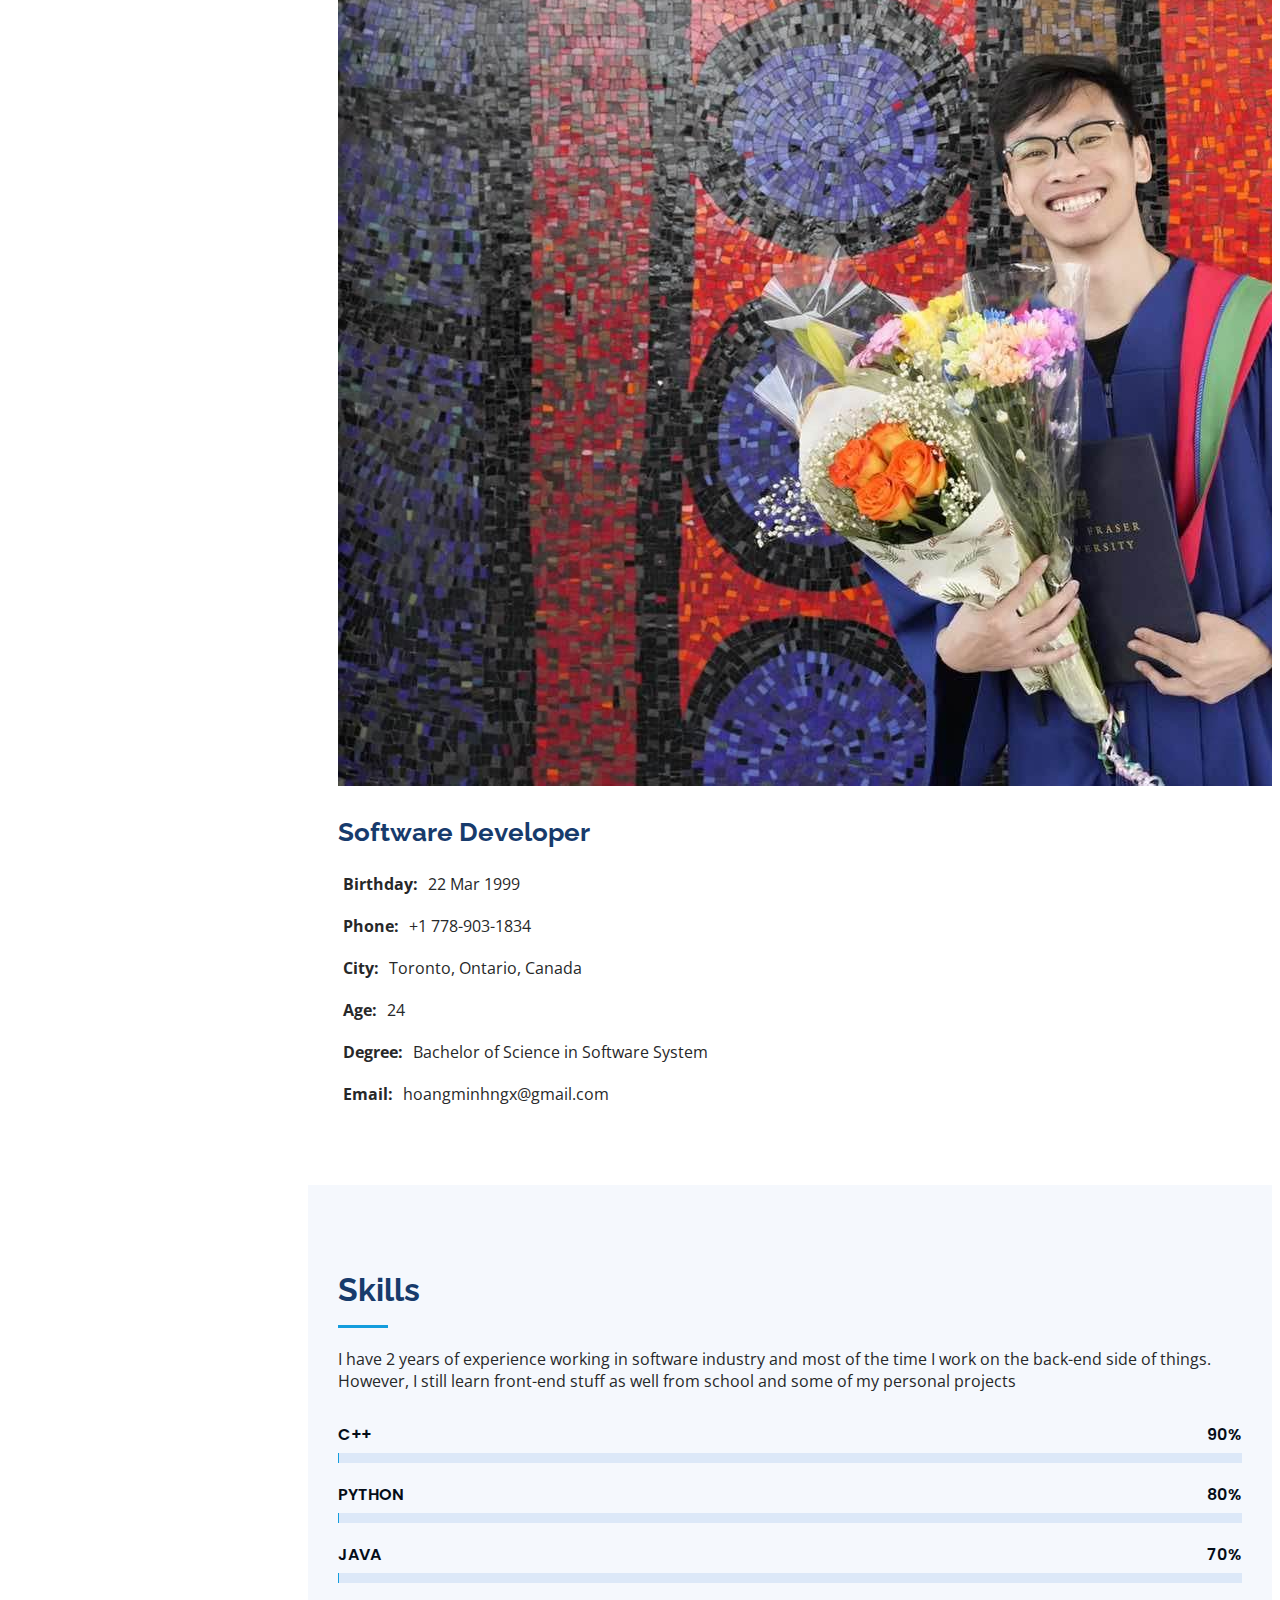
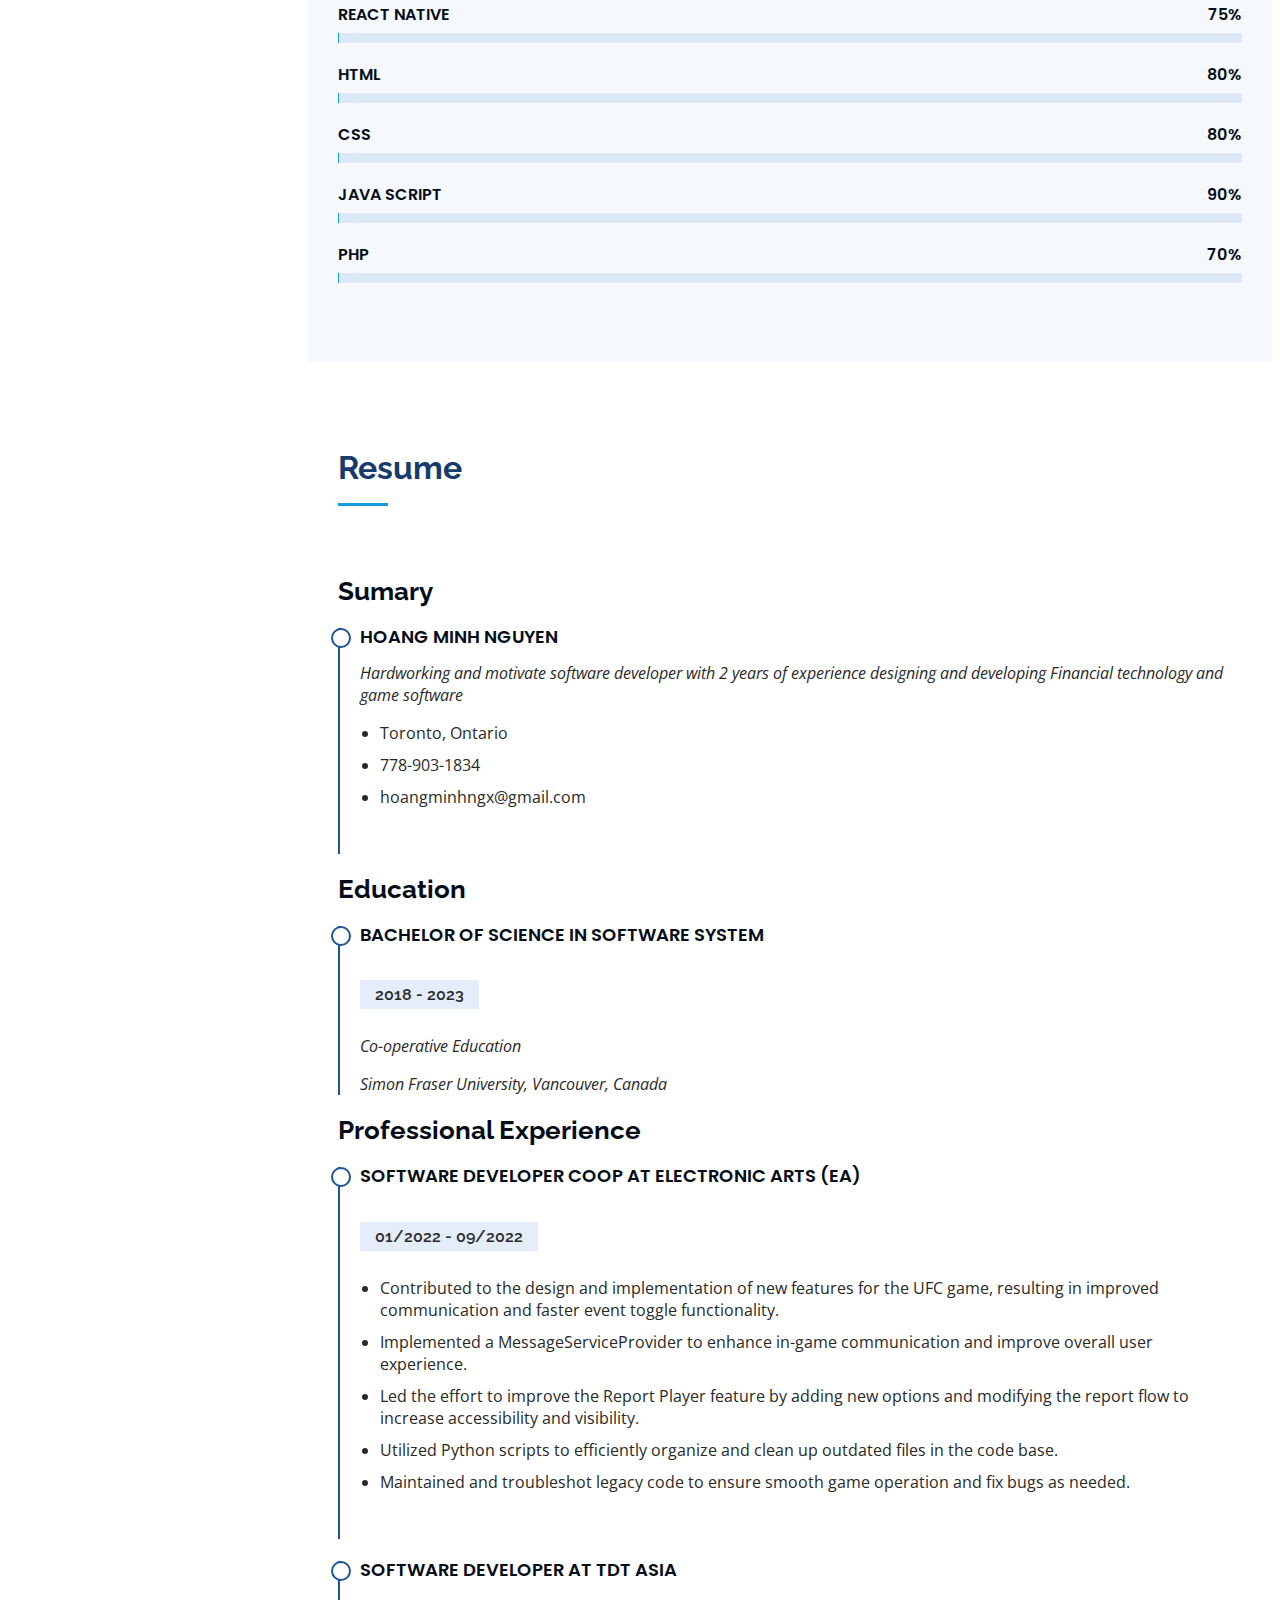
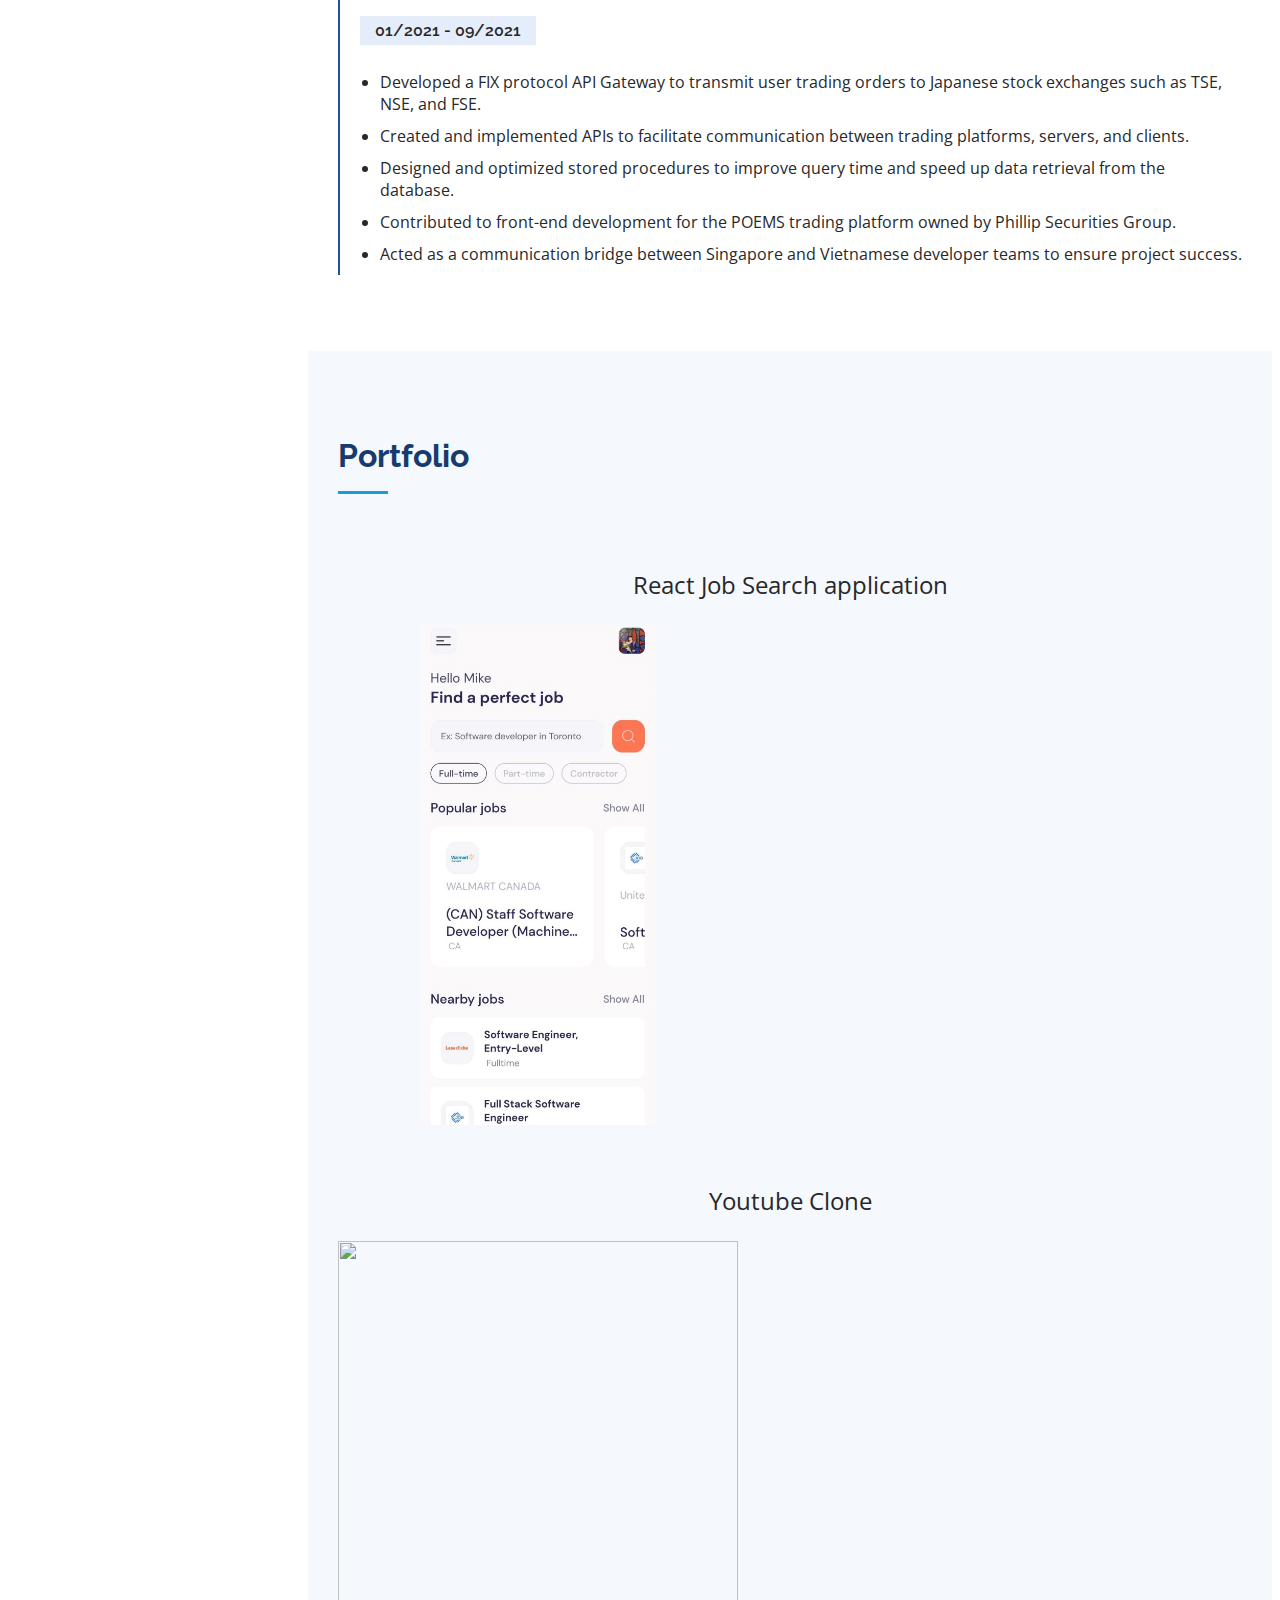
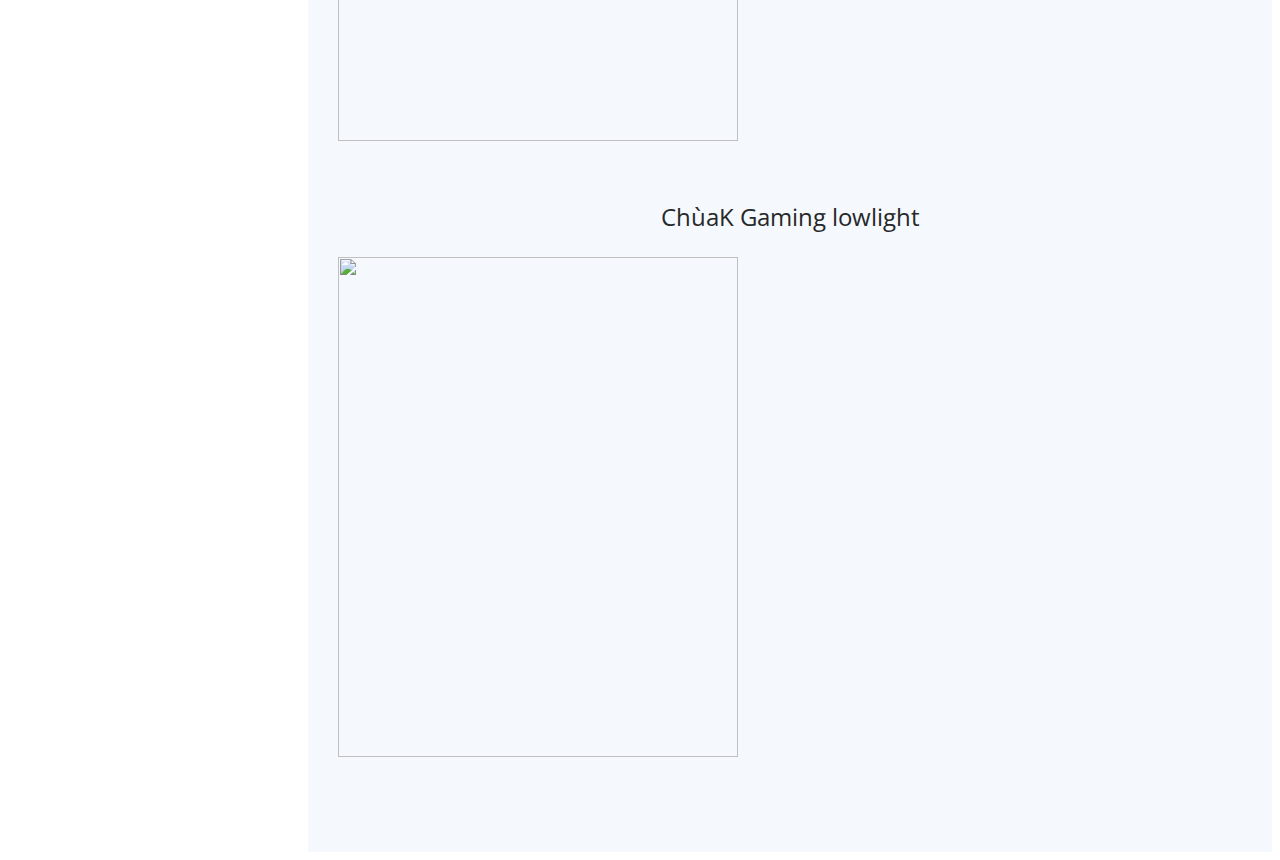
==== commit f0585a09: "Update new project" ====
--- a/index.html
+++ b/index.html
@@ -136,9 +136,9 @@
             </div>
 
             <div class="progress">
-              <span class="skill">Unreal Engine <i class="val">60%</i></span>
-              <div class="progress-bar-wrap">
-                <div class="progress-bar" role="progressbar" aria-valuenow="60" aria-valuemin="0" aria-valuemax="100"></div>
+              <span class="skill">React Native <i class="val">75%</i></span>
+              <div class="progress-bar-wrap">
+                <div class="progress-bar" role="progressbar" aria-valuenow="75" aria-valuemin="0" aria-valuemax="100"></div>
               </div>
             </div>
           </div>
@@ -249,6 +249,18 @@
 
         <div class="row portfolio-container" data-aos="fade-up" data-aos-delay="50">
 
+          <div class="col-lg-4 col-md-6 portfolio-item filter-web">
+            <div class="portfolio-wrap">
+              <div class="project-tilte">
+                <p>React Job Search application </p>
+              </div>
+              <img src="assets/img/react1.jpg" class="img-fluid" alt="">
+              <div class="portfolio-links">
+                <a href="react-app.html" title="More Details"><i class="bx bx-link"></i></a>
+              </div>
+            </div>
+          </div>
+
           <div class="col-lg-4 col-md-6 portfolio-item filter-app">
             <div class="portfolio-wrap">
               <div class="project-tilte">
@@ -273,17 +285,9 @@
             </div>
           </div>
 
-          <!-- <div class="col-lg-4 col-md-6 portfolio-item filter-app">
-            <div class="portfolio-wrap">
-              <img src="assets/img/portfolio/portfolio-3.jpg" class="img-fluid" alt="">
-              <div class="portfolio-links">
-                <a href="assets/img/portfolio/portfolio-3.jpg" data-gallery="portfolioGallery" class="portfolio-lightbox" title="App 2"><i class="bx bx-plus"></i></a>
-                <a href="portfolio-details.html" title="More Details"><i class="bx bx-link"></i></a>
-              </div>
-            </div>
-          </div>
-
-          <div class="col-lg-4 col-md-6 portfolio-item filter-card">
+
+
+          <!--<div class="col-lg-4 col-md-6 portfolio-item filter-card">
             <div class="portfolio-wrap">
               <img src="assets/img/portfolio/portfolio-4.jpg" class="img-fluid" alt="">
               <div class="portfolio-links">
--- a/assets/css/style.css
+++ b/assets/css/style.css
@@ -523,7 +523,16 @@
   overflow: hidden;
   z-index: 1;
 }
-
+.portfolio .portfolio-wrap img {
+  height: 500px;
+  width: 400px;
+  object-fit: contain;
+}
+.swiper-slide img {
+  height: 700px;
+  width: 500px;
+  object-fit: contain;
+}
 .portfolio .portfolio-wrap::before {
   content: "";
   background: rgba(255, 255, 255, 0.5);
@@ -535,6 +544,7 @@
   transition: all ease-in-out 0.3s;
   z-index: 2;
   opacity: 0;
+
 }
 
 .portfolio .portfolio-wrap .portfolio-links {
@@ -643,7 +653,11 @@
 .portfolio-details .portfolio-description p {
   padding: 0;
 }
-
+.project-tilte
+{
+  text-align: center;
+  font-size: 24px;
+}
 
 /*--------------------------------------------------------------
 # Breadcrumbs
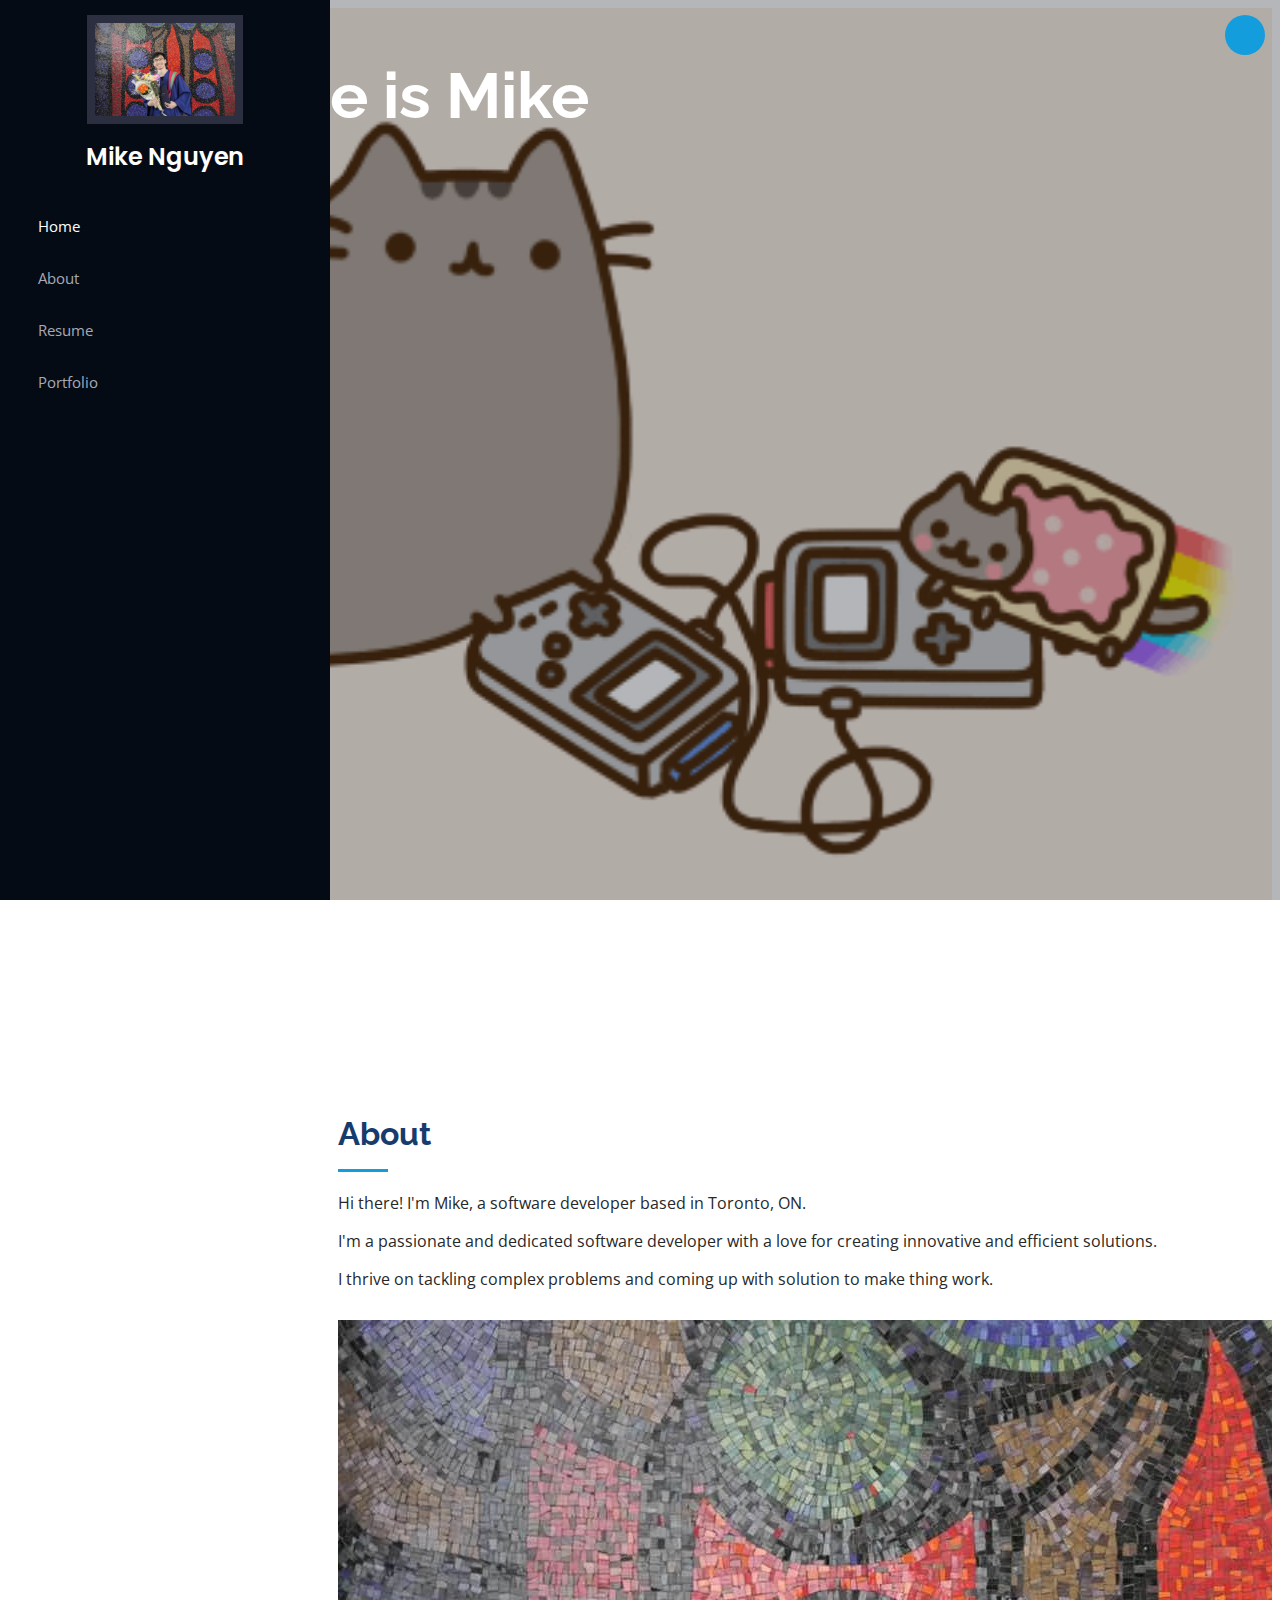
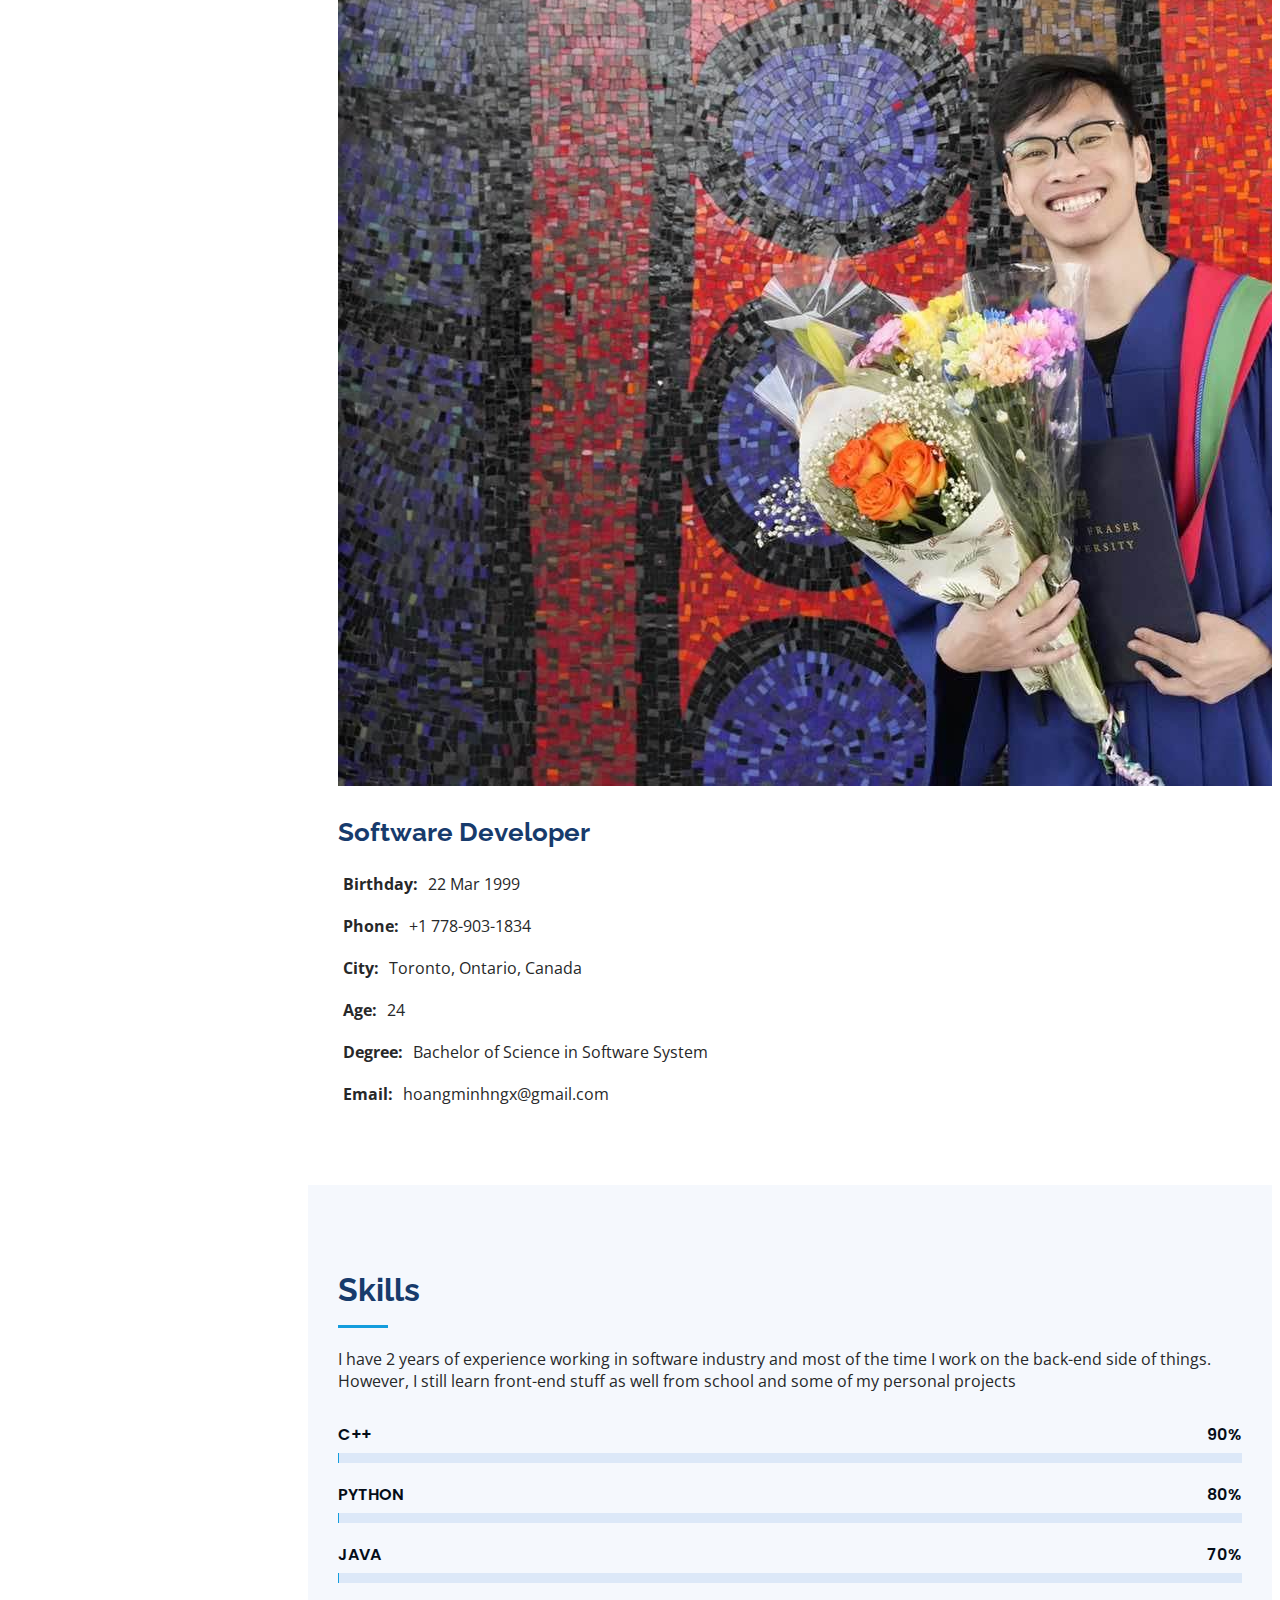
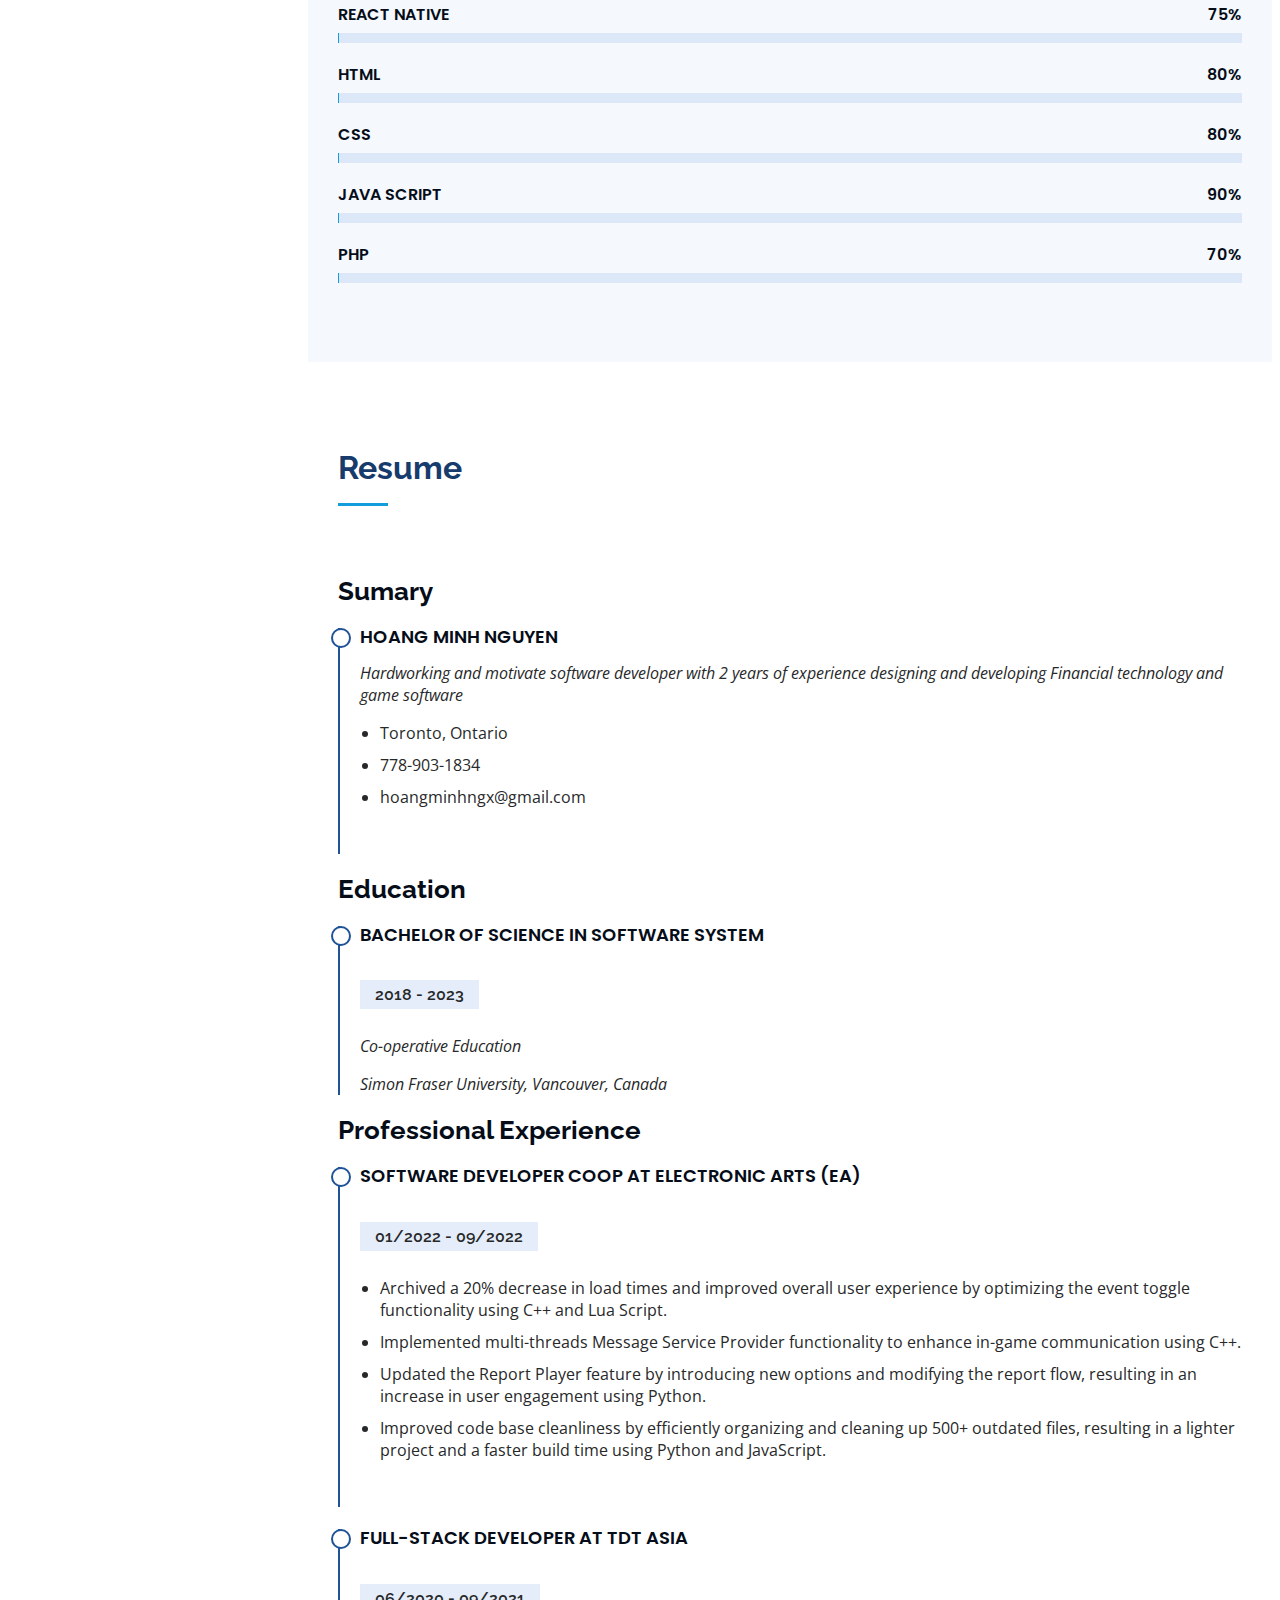
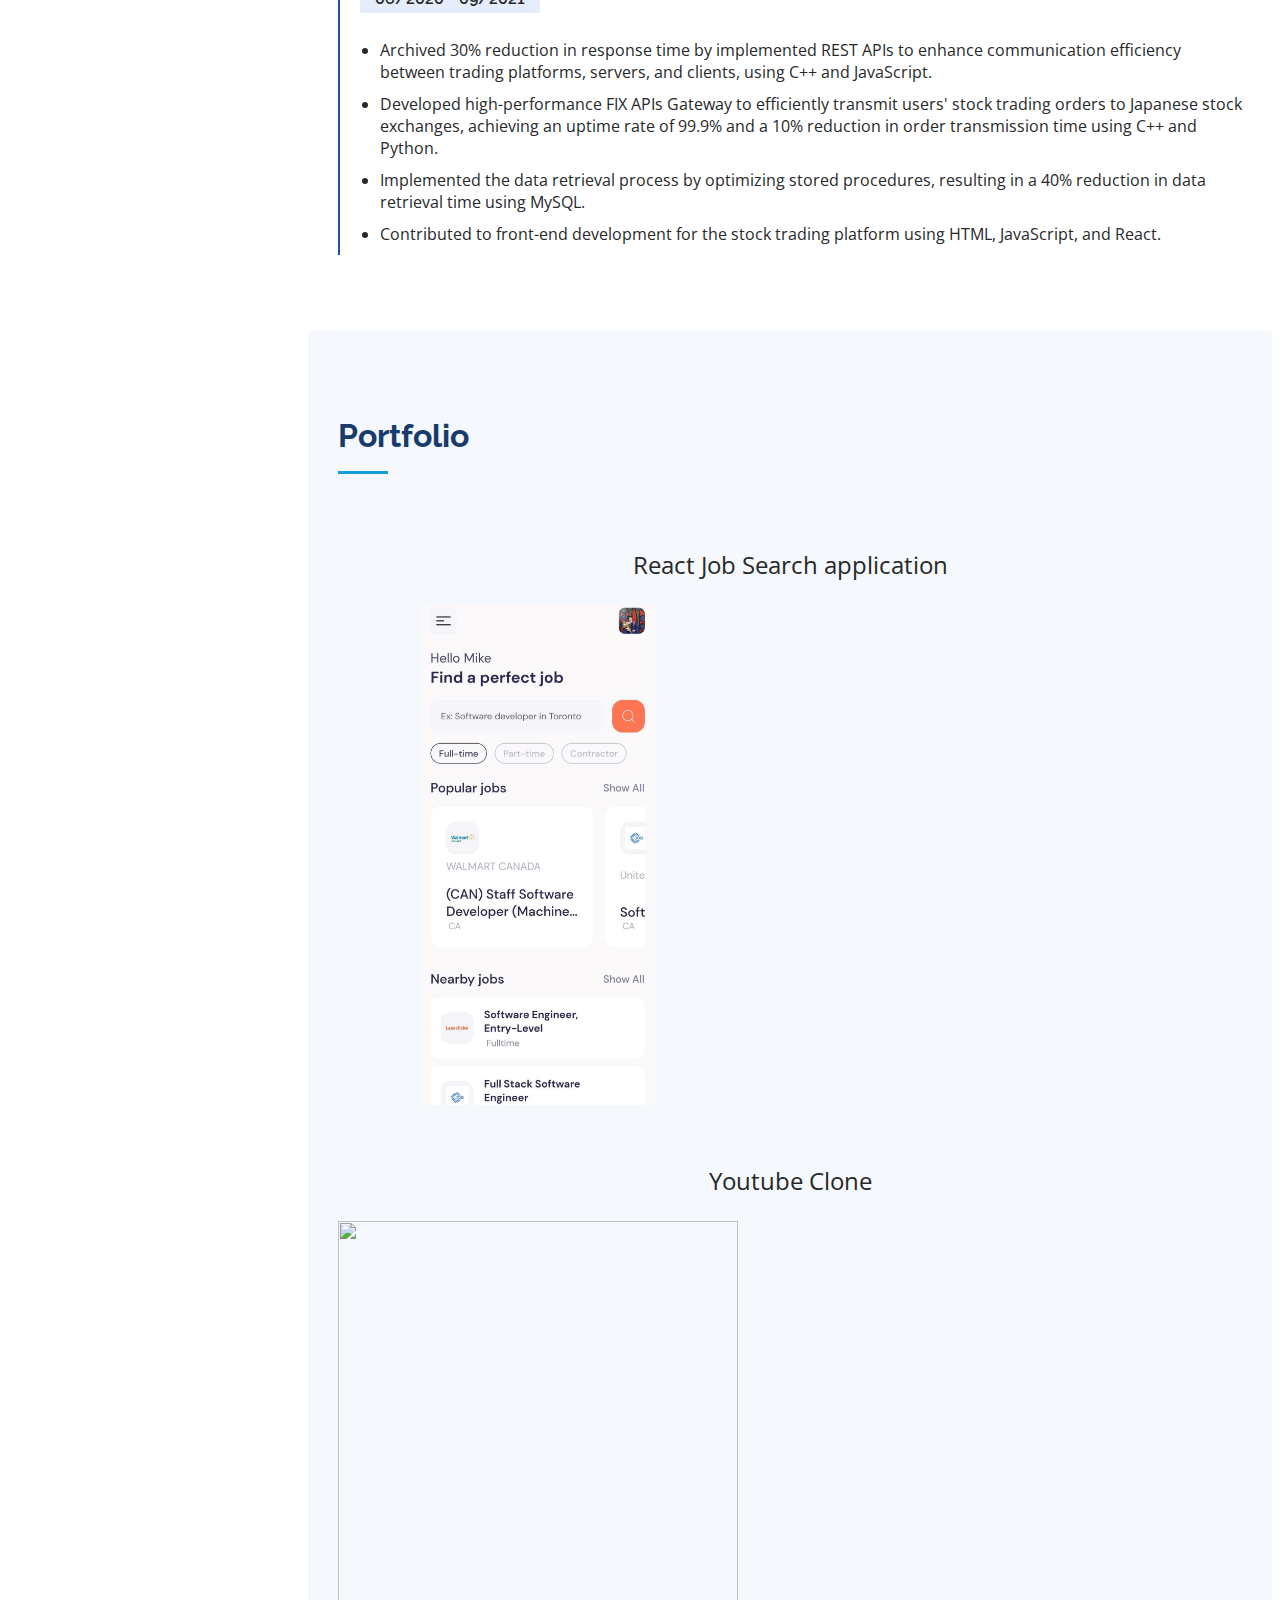
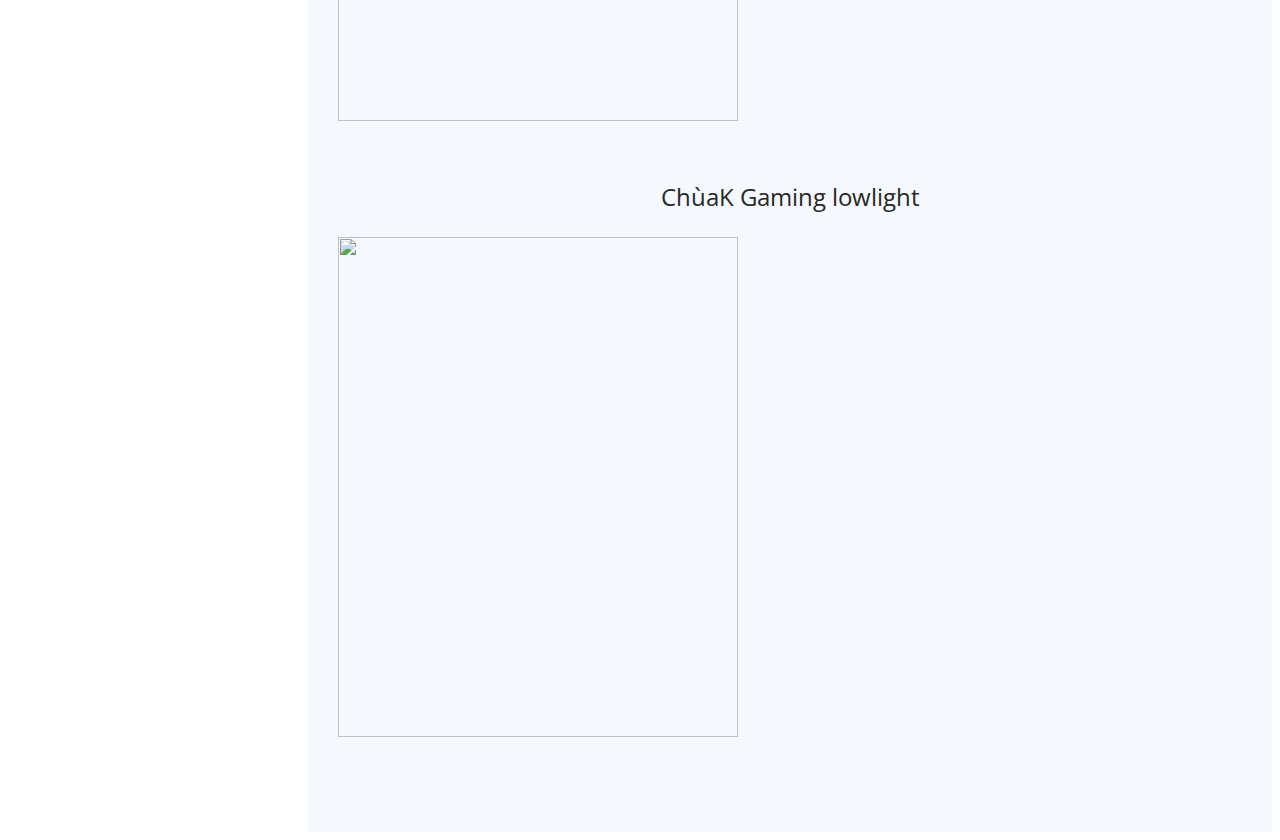
==== commit e5e90dc6: "Update template" ====
--- a/index.html
+++ b/index.html
@@ -215,22 +215,20 @@
               <h4>Software Developer Coop at Electronic Arts (EA)</h4>
               <h5>01/2022 - 09/2022</h5>
               <ul>
-                <li>Contributed to the design and implementation of new features for the UFC game, resulting in improved communication and faster event toggle functionality.</li>
-                <li>Implemented a MessageServiceProvider to enhance in-game communication and improve overall user experience.</li>
-                <li>Led the effort to improve the Report Player feature by adding new options and modifying the report flow to increase accessibility and visibility.</li>
-                <li>Utilized Python scripts to efficiently organize and clean up outdated files in the code base.</li>
-                <li>Maintained and troubleshot legacy code to ensure smooth game operation and fix bugs as needed.</li>
+                <li>Archived a 20% decrease in load times and improved overall user experience by optimizing the event toggle functionality using C++ and Lua Script.</li>
+                <li>Implemented multi-threads Message Service Provider functionality to enhance in-game communication using C++.</li>
+                <li>Updated the Report Player feature by introducing new options and modifying the report flow, resulting in an increase in user engagement using Python.</li>
+                <li>Improved code base cleanliness by efficiently organizing and cleaning up 500+ outdated files, resulting in a lighter project and a faster build time using Python and JavaScript.</li>
               </ul>
             </div>
             <div class="resume-item">
-              <h4> Software Developer at TDT Asia</h4>
-              <h5>01/2021 - 09/2021</h5>
+              <h4> Full-Stack Developer at TDT Asia</h4>
+              <h5>06/2020 - 09/2021</h5>
               <ul>
-                <li>Developed a FIX protocol API Gateway to transmit user trading orders to Japanese stock exchanges such as TSE, NSE, and FSE.</li>
-                <li>Created and implemented APIs to facilitate communication between trading platforms, servers, and clients.</li>
-                <li>Designed and optimized stored procedures to improve query time and speed up data retrieval from the database.</li>
-                <li>Contributed to front-end development for the POEMS trading platform owned by Phillip Securities Group.</li>
-                <li>Acted as a communication bridge between Singapore and Vietnamese developer teams to ensure project success.</li>
+                <li>Archived 30% reduction in response time by implemented REST APIs to enhance communication efficiency between trading platforms, servers, and clients, using C++ and JavaScript.</li>
+                <li>Developed high-performance FIX APIs Gateway to efficiently transmit users' stock trading orders to Japanese stock exchanges, achieving an uptime rate of 99.9% and a 10% reduction in order transmission time using C++ and Python.</li>
+                <li>Implemented the data retrieval process by optimizing stored procedures, resulting in a 40% reduction in data retrieval time using MySQL.</li>
+                <li>Contributed to front-end development for the stock trading platform using HTML, JavaScript, and React.</li>
               </ul>
             </div>
           </div>
